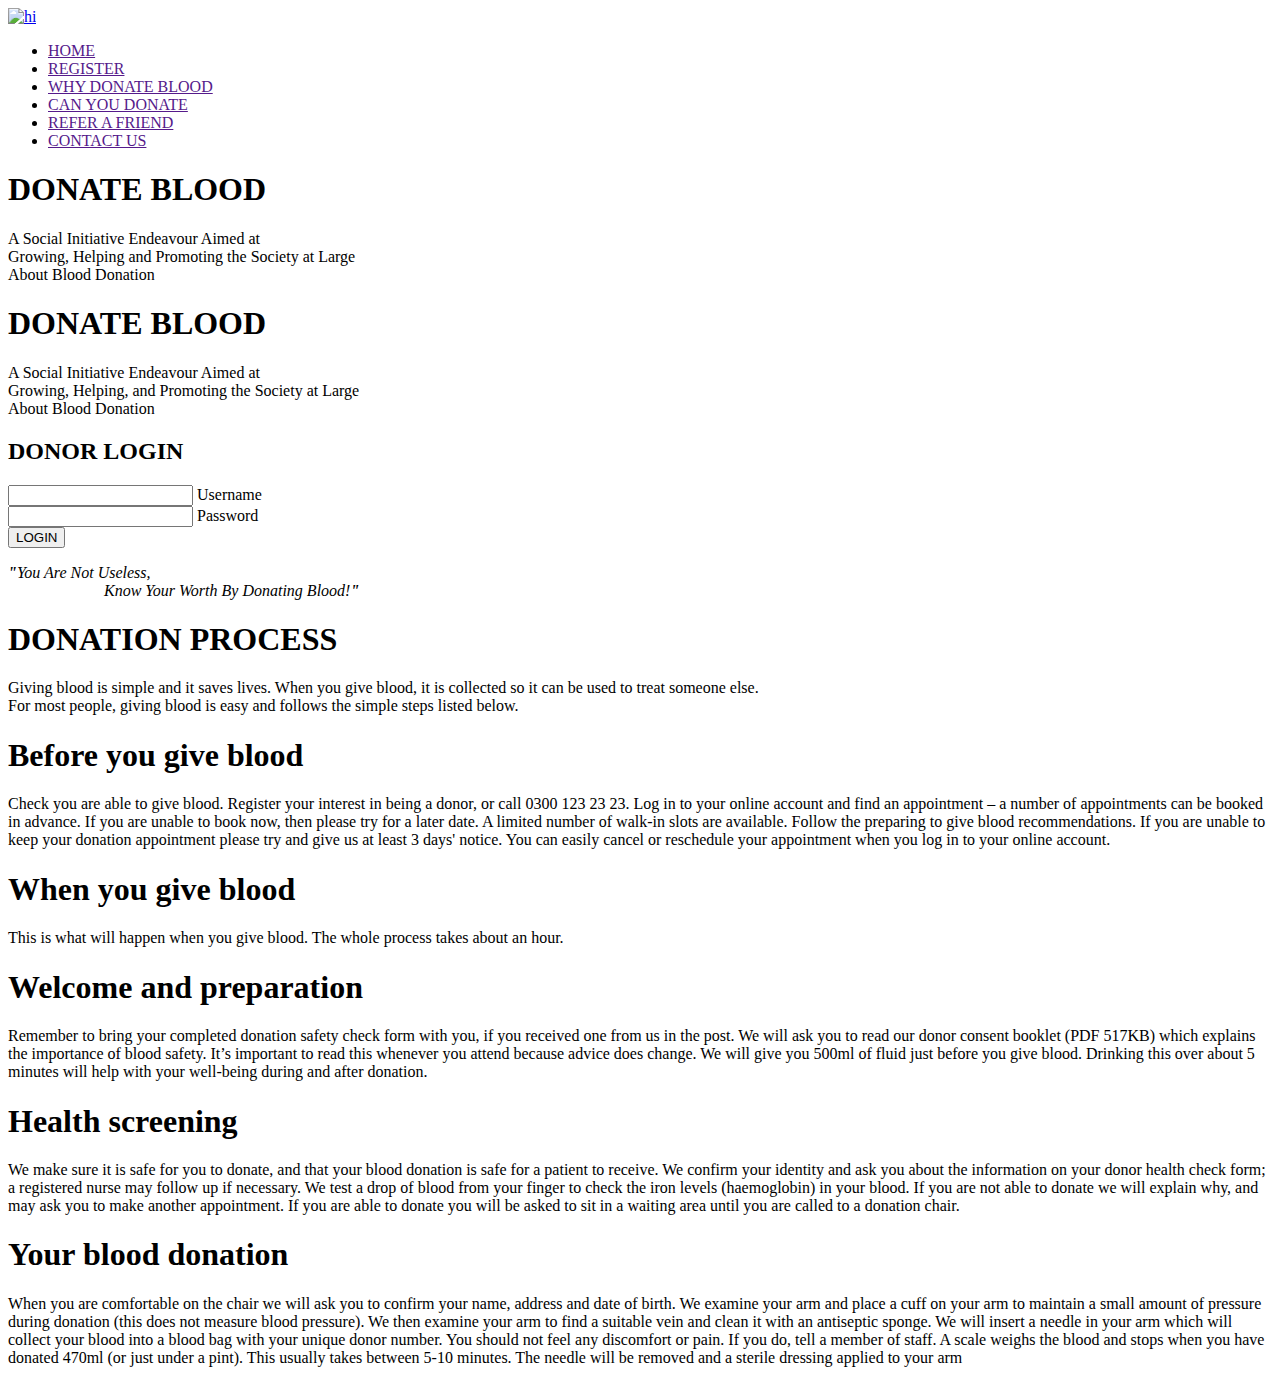
==== index.html @ 2e0bb376 "Changes Files Path" ====
<!DOCTYPE html>
<html>
    <head>
        <meta name="viewport" content="width=device-width, initial-scale=1.0">
        <title>Donor's Edge</title>
        <link rel="stylesheet" href="style.css">
        <link rel="preconnect" href="https://fonts.googleapis.com"> 
<link rel="preconnect" href="https://fonts.gstatic.com" crossorigin> 
<link href="https://fonts.googleapis.com/css2?family=Poppins:wght@200;300;400;600;700&display=swap" rel="stylesheet">
    </head>
    <body>
        <section class="header">
            <nav>
                <a href="index.html"><img src="resources/logo.png" alt="hi"></a>
                <div class="nav-links">
                    <ul>
                        <li><a href="">HOME</a></li>
                        <li><a href="">REGISTER</a></li>
                        <li><a href="">WHY DONATE BLOOD</a></li>
                        <li><a href="">CAN YOU DONATE</a></li>
                        <li><a href="">REFER A FRIEND</a></li>
                        <li><a href="">CONTACT US</a></li>
                    </ul>
                </div>
            </nav>
        <div class="text-box">
            <h1>DONATE <span>BLOOD</span></h1>
            <p>A Social Initiative Endeavour Aimed at <br />Growing, Helping and Promoting the Society at Large <br/>About Blood Donation</p>
        </div>
        <div class="blood">
            <h1>DONATE <span>BLOOD</span></h1>
            <p>A Social Initiative Endeavour Aimed at <br />Growing, Helping, and Promoting the Society at Large <br/>About Blood Donation</p>
        </div>
        <div class="login">
            <h2>DONOR LOGIN</h2>
        </div>
        <div class="inputBox">
            <input type="text" required="required">
            <span>Username</span>
        </div>
        <div class="inputBox2">
            <input type="text" required="required">
            <span>Password</span>
        </div>
        <div class="button">
            <button class="button">LOGIN</button>
        </div>
        <div class="quote">
            <p>
                <i><b>"</b>You Are Not Useless,<br />&nbsp;&nbsp;&nbsp;&nbsp;&nbsp;&nbsp;&nbsp;&nbsp;&nbsp;&nbsp;&nbsp;&nbsp;&nbsp;&nbsp;&nbsp;&nbsp;&nbsp;&nbsp;&nbsp;&nbsp;&nbsp;&nbsp;&nbsp;&nbsp;Know Your Worth By Donating <span>Blood!</span><b>"</b></i>
            </p>
        </div>
        </section>
        <section class="process">
            <h1>DONATION PROCESS</h1>
            <p>Giving blood is simple and it saves lives. When you give blood, it is collected so it can be used to treat someone else.<BR />
                For most people, giving blood is easy and follows the simple steps listed below.</p>
            <h1>Before you give blood</h1>
                Check you are able to give blood.
                Register your interest in being a donor, or call 0300 123 23 23.
                Log in to your online account and find an appointment – a number of appointments can be booked in advance. If you are unable to book now, then please try for a later date. A limited number of walk-in slots are available.
                Follow the preparing to give blood recommendations.
                If you are unable to keep your donation appointment please try and give us at least 3 days' notice. You can easily cancel or reschedule your appointment when you log in to your online account.
            <h1>When you give blood</h1>
                This is what will happen when you give blood. The whole process takes about an hour. 
                
            <h1>Welcome and preparation</h1>
                Remember to bring your completed donation safety check form with you, if you received one from us in the post. We will ask you to read our donor consent booklet (PDF 517KB) which explains the importance of blood safety. It’s important to read this whenever you attend because advice does change. We will give you 500ml of fluid just before you give blood. Drinking this over about 5 minutes will help with your well-being during and after donation.
                
            <h1>Health screening</h1>
                We make sure it is safe for you to donate, and that your blood donation is safe for a patient to receive.
                
                We confirm your identity and ask you about the information on your donor health check form; a registered nurse may follow up if necessary.
                We test a drop of blood from your finger to check the iron levels (haemoglobin) in your blood.
                If you are not able to donate we will explain why, and may ask you to make another appointment.
                
                If you are able to donate you will be asked to sit in a waiting area until you are called to a donation chair. 
                
            <h1>Your blood donation</h1>
                When you are comfortable on the chair we will ask you to confirm your name, address and date of birth.
                
                We examine your arm and place a cuff on your arm to maintain a small amount of pressure during donation (this does not measure blood pressure).
                
                We then examine your arm to find a suitable vein and clean it with an antiseptic sponge.
                
                We will insert a needle in your arm which will collect your blood into a blood bag with your unique donor number.
                You should not feel any discomfort or pain. If you do, tell a member of staff.
                A scale weighs the blood and stops when you have donated 470ml (or just under a pint). This usually takes between 5-10 minutes.
                The needle will be removed and a sterile dressing applied to your arm
        </section>



    </body>
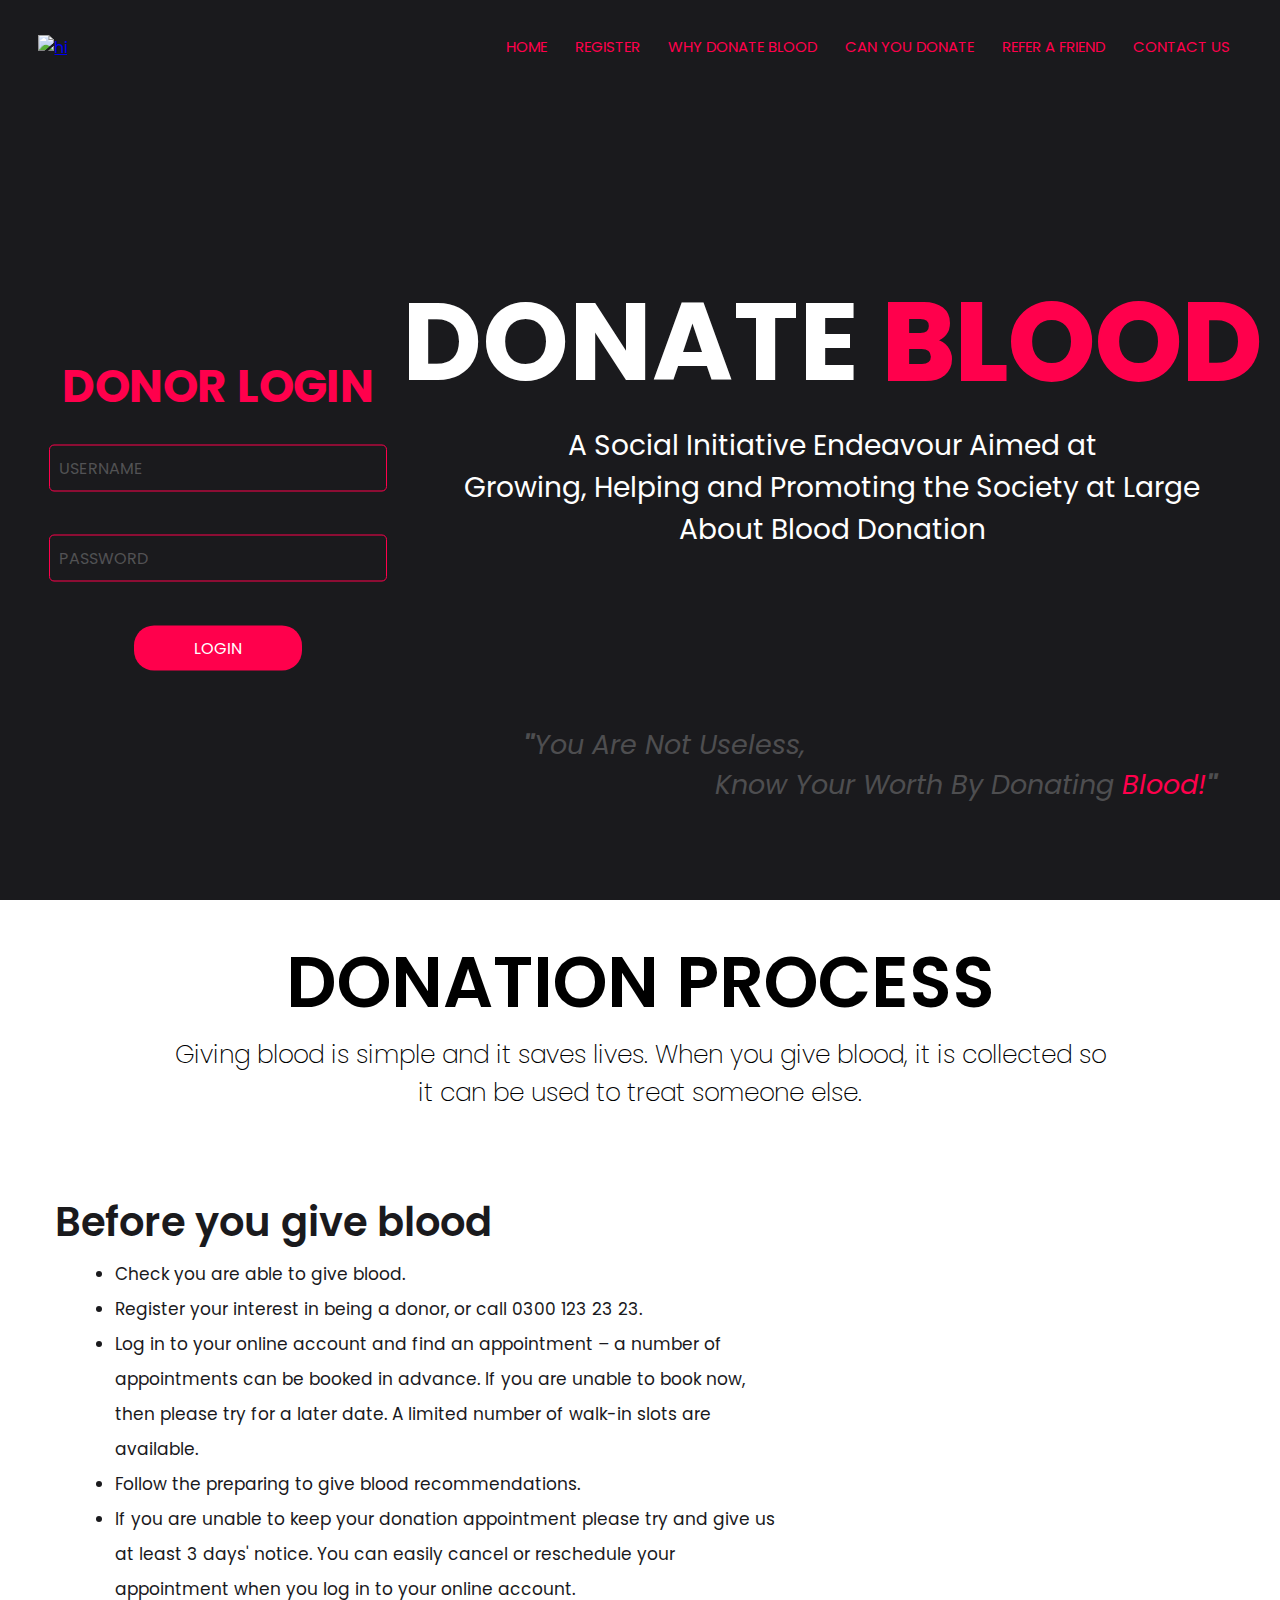
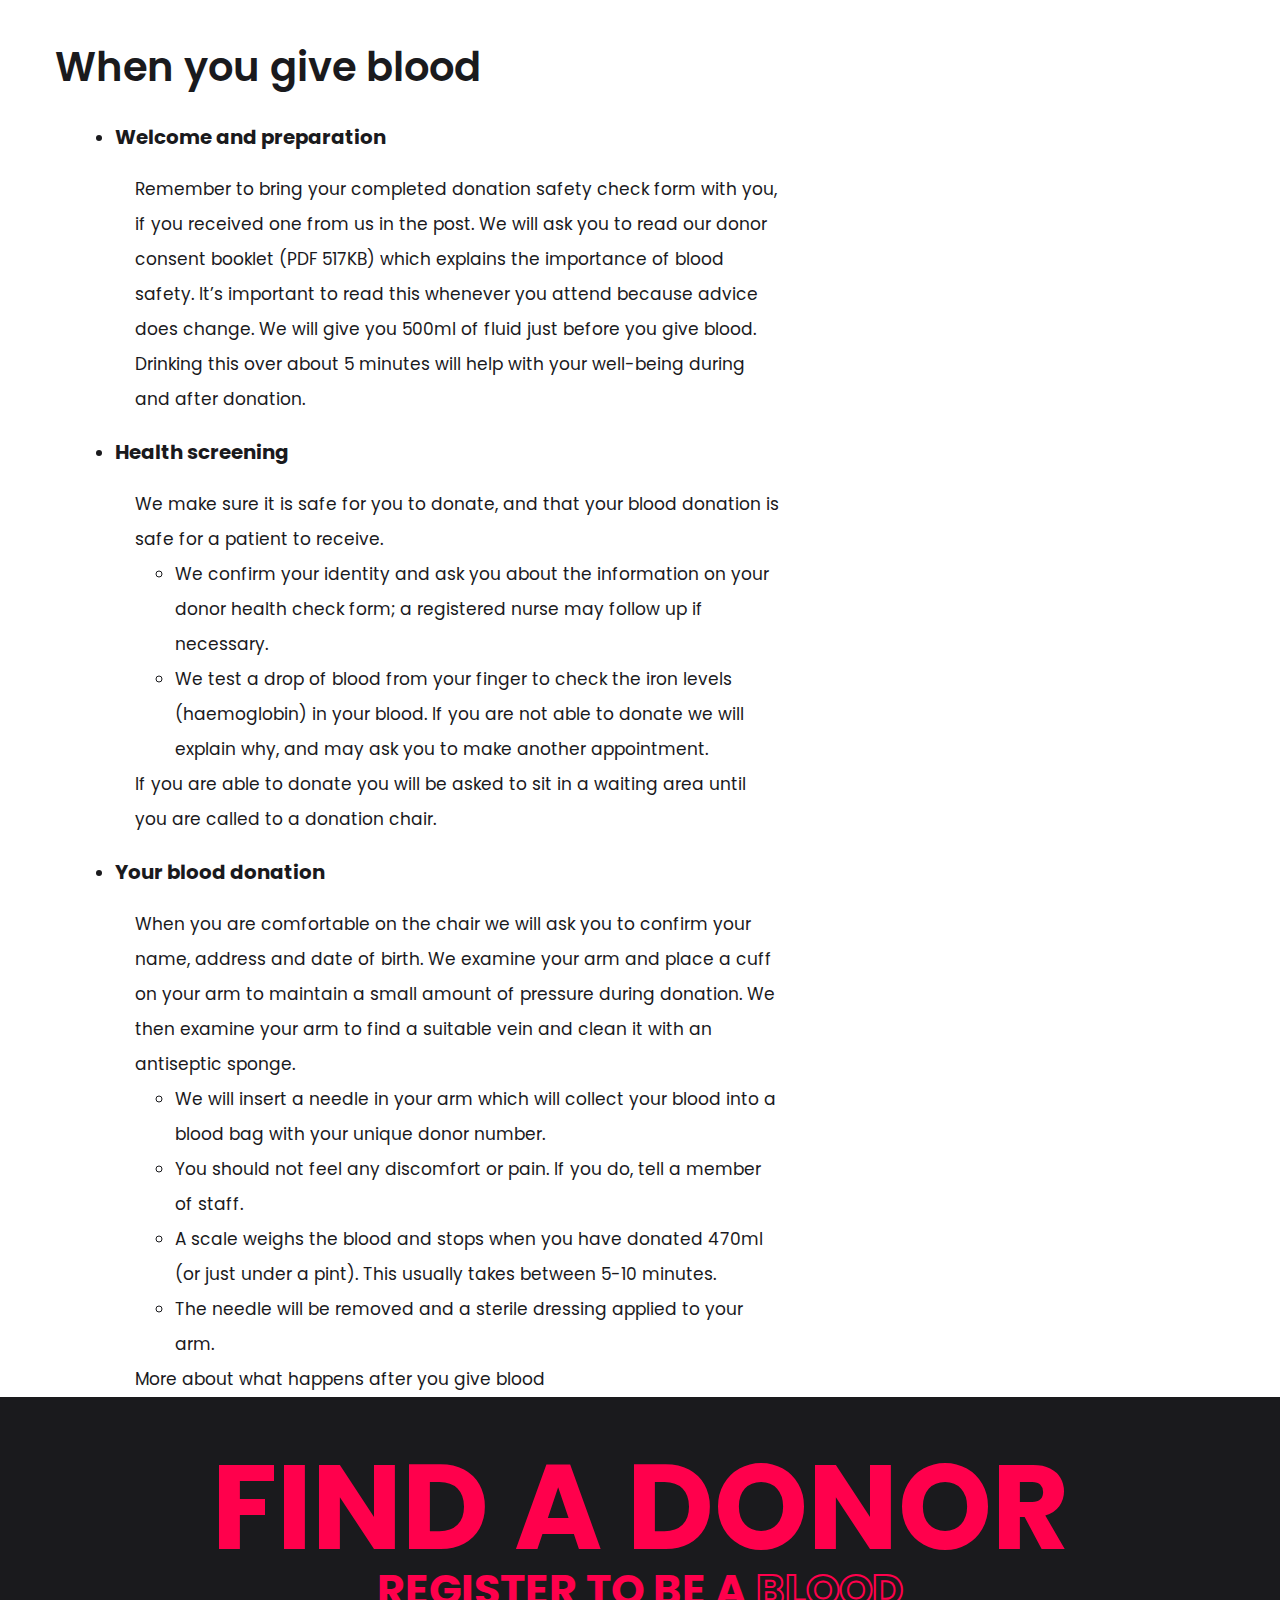
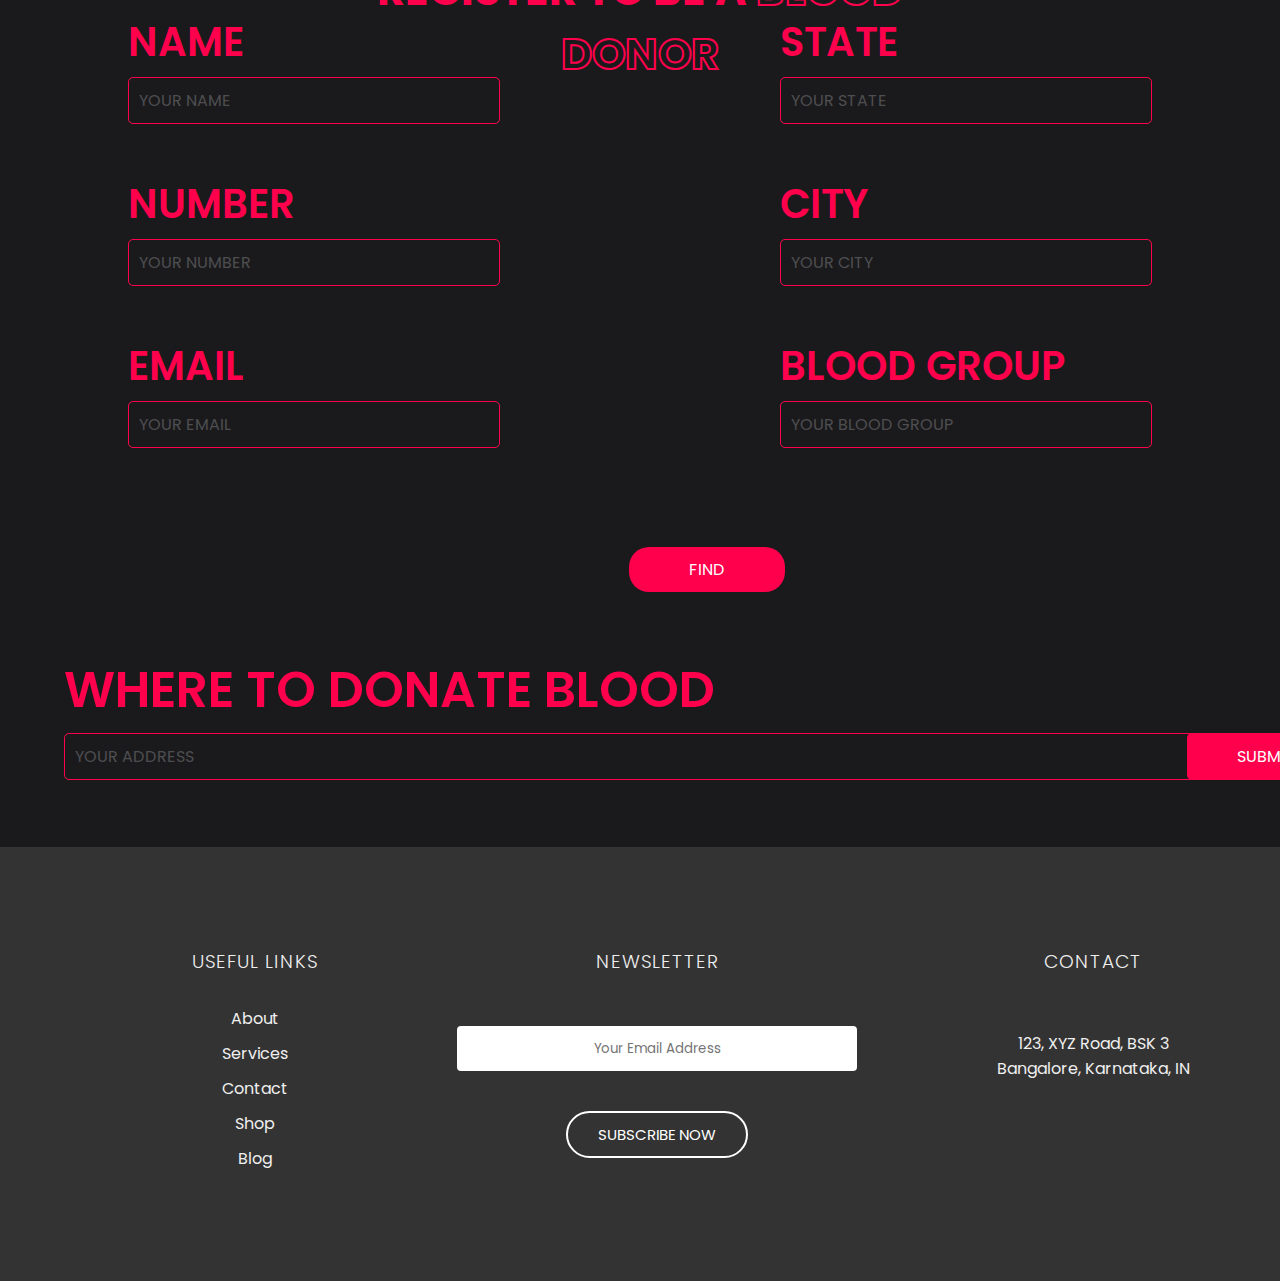
==== commit e8ffe5a8: "finished the registration page" ====
--- a/index.html
+++ b/index.html
@@ -1,35 +1,40 @@
 <!DOCTYPE html>
 <html>
-    <head>
-        <meta name="viewport" content="width=device-width, initial-scale=1.0">
-        <title>Donor's Edge</title>
-        <link rel="stylesheet" href="style.css">
-        <link rel="preconnect" href="https://fonts.googleapis.com"> 
-<link rel="preconnect" href="https://fonts.gstatic.com" crossorigin> 
-<link href="https://fonts.googleapis.com/css2?family=Poppins:wght@200;300;400;600;700&display=swap" rel="stylesheet">
-    </head>
-    <body>
-        <section class="header">
-            <nav>
-                <a href="index.html"><img src="resources/logo.png" alt="hi"></a>
-                <div class="nav-links">
-                    <ul>
-                        <li><a href="">HOME</a></li>
-                        <li><a href="">REGISTER</a></li>
-                        <li><a href="">WHY DONATE BLOOD</a></li>
-                        <li><a href="">CAN YOU DONATE</a></li>
-                        <li><a href="">REFER A FRIEND</a></li>
-                        <li><a href="">CONTACT US</a></li>
-                    </ul>
-                </div>
-            </nav>
+
+<head>
+    <meta name="viewport" content="width=device-width, initial-scale=1.0">
+    <title>Donor's Edge</title>
+    <link rel="stylesheet" href="style.css">
+    <link rel="preconnect" href="https://fonts.googleapis.com">
+    <link rel="preconnect" href="https://fonts.gstatic.com" crossorigin>
+    <link href="https://fonts.googleapis.com/css2?family=Poppins:wght@200;300;400;600;700&display=swap"
+        rel="stylesheet">
+</head>
+
+<body>
+    <section class="header">
+        <nav>
+            <a href="index.html"><img src="resources/logo.png" alt="hi"></a>
+            <div class="nav-links">
+                <ul>
+                    <li><a href="index.html">HOME</a></li>
+                    <li><a href="registration.html">REGISTER</a></li>
+                    <li><a href="">WHY DONATE BLOOD</a></li>
+                    <li><a href="">CAN YOU DONATE</a></li>
+                    <li><a href="">REFER A FRIEND</a></li>
+                    <li><a href="">CONTACT US</a></li>
+                </ul>
+            </div>
+        </nav>
         <div class="text-box">
             <h1>DONATE <span>BLOOD</span></h1>
-            <p>A Social Initiative Endeavour Aimed at <br />Growing, Helping and Promoting the Society at Large <br/>About Blood Donation</p>
+            <p>A Social Initiative Endeavour Aimed at <br />Growing, Helping and Promoting the Society at Large <br />
+                About Blood Donation</p>
         </div>
         <div class="blood">
             <h1>DONATE <span>BLOOD</span></h1>
-            <p>A Social Initiative Endeavour Aimed at <br />Growing, Helping, and Promoting the Society at Large <br/>About Blood Donation</p>
+            <p>A Social Initiative Endeavour Aimed at <br />Growing, Helping, and Promoting the Society at Large <br />
+                About Blood Donation</p>
         </div>
         <div class="login">
             <h2>DONOR LOGIN</h2>
@@ -47,49 +52,143 @@
         </div>
         <div class="quote">
             <p>
-                <i><b>"</b>You Are Not Useless,<br />&nbsp;&nbsp;&nbsp;&nbsp;&nbsp;&nbsp;&nbsp;&nbsp;&nbsp;&nbsp;&nbsp;&nbsp;&nbsp;&nbsp;&nbsp;&nbsp;&nbsp;&nbsp;&nbsp;&nbsp;&nbsp;&nbsp;&nbsp;&nbsp;Know Your Worth By Donating <span>Blood!</span><b>"</b></i>
+                <i><b>"</b>You Are Not
+                    Useless,<br />&nbsp;&nbsp;&nbsp;&nbsp;&nbsp;&nbsp;&nbsp;&nbsp;&nbsp;&nbsp;&nbsp;&nbsp;&nbsp;&nbsp;&nbsp;&nbsp;&nbsp;&nbsp;&nbsp;&nbsp;&nbsp;&nbsp;&nbsp;&nbsp;Know
+                    Your Worth By Donating <span>Blood!</span><b>"</b></i>
             </p>
         </div>
-        </section>
-        <section class="process">
+    </section>
+    <section class="process">
+        <div class="donprocess">
             <h1>DONATION PROCESS</h1>
-            <p>Giving blood is simple and it saves lives. When you give blood, it is collected so it can be used to treat someone else.<BR />
-                For most people, giving blood is easy and follows the simple steps listed below.</p>
-            <h1>Before you give blood</h1>
-                Check you are able to give blood.
-                Register your interest in being a donor, or call 0300 123 23 23.
-                Log in to your online account and find an appointment – a number of appointments can be booked in advance. If you are unable to book now, then please try for a later date. A limited number of walk-in slots are available.
-                Follow the preparing to give blood recommendations.
-                If you are unable to keep your donation appointment please try and give us at least 3 days' notice. You can easily cancel or reschedule your appointment when you log in to your online account.
-            <h1>When you give blood</h1>
-                This is what will happen when you give blood. The whole process takes about an hour. 
-                
-            <h1>Welcome and preparation</h1>
-                Remember to bring your completed donation safety check form with you, if you received one from us in the post. We will ask you to read our donor consent booklet (PDF 517KB) which explains the importance of blood safety. It’s important to read this whenever you attend because advice does change. We will give you 500ml of fluid just before you give blood. Drinking this over about 5 minutes will help with your well-being during and after donation.
-                
-            <h1>Health screening</h1>
-                We make sure it is safe for you to donate, and that your blood donation is safe for a patient to receive.
-                
-                We confirm your identity and ask you about the information on your donor health check form; a registered nurse may follow up if necessary.
-                We test a drop of blood from your finger to check the iron levels (haemoglobin) in your blood.
-                If you are not able to donate we will explain why, and may ask you to make another appointment.
-                
-                If you are able to donate you will be asked to sit in a waiting area until you are called to a donation chair. 
-                
-            <h1>Your blood donation</h1>
-                When you are comfortable on the chair we will ask you to confirm your name, address and date of birth.
-                
-                We examine your arm and place a cuff on your arm to maintain a small amount of pressure during donation (this does not measure blood pressure).
-                
-                We then examine your arm to find a suitable vein and clean it with an antiseptic sponge.
-                
-                We will insert a needle in your arm which will collect your blood into a blood bag with your unique donor number.
-                You should not feel any discomfort or pain. If you do, tell a member of staff.
-                A scale weighs the blood and stops when you have donated 470ml (or just under a pint). This usually takes between 5-10 minutes.
-                The needle will be removed and a sterile dressing applied to your arm
-        </section>
-
-
-
-    </body>
-    +            <p>Giving blood is simple and it saves lives. When you give blood, it is collected so</br>
+                it can be used to treat someone else.</p>
+            <h4>REGISTER TO BE A <span>BLOOD DONOR</span></h4>
+        </div>
+        </br>
+        <div class="actprocess">
+            <h2>Before you give blood</h2>
+            <ul>
+                <li>Check you are able to give blood.</li>
+                <li>Register your interest in being a donor, or call 0300 123 23 23.</li>
+                <li>Log in to your online account and find an appointment – a number of appointments can be booked in
+                    advance.
+                    If you are unable to book now, then please try for a later date. A limited number of walk-in slots
+                    are available.</li>
+                <li>Follow the preparing to give blood recommendations.</li>
+                <li>If you are unable to keep your donation appointment please try and give us at least 3 days' notice.
+                    You can easily cancel or reschedule your appointment when you log in to your online account.</li>
+            </ul>
+            </br>
+            <h2>When you give blood</h2>
+            <ul>
+                <li>
+                    <h3>Welcome and preparation</h3>
+                </li>
+                <p>Remember to bring your completed donation safety check form with you, if you received one from us in
+                    the post.
+                    We will ask you to read our donor consent booklet (PDF 517KB) which explains the importance of blood
+                    safety.
+                    It’s important to read this whenever you attend because advice does change.
+                    We will give you 500ml of fluid just before you give blood. Drinking this over about 5 minutes will
+                    help with your
+                    well-being during and after donation.</p>
+                <li>
+                    <h3>Health screening</h3>
+                </li>
+                <p>We make sure it is safe for you to donate, and that your blood donation is safe for a patient to
+                    receive.</p>
+                <ul>
+                    <li>We confirm your identity and ask you about the information on your donor health check form;
+                        a registered nurse may follow up if necessary.</li>
+                    <li>We test a drop of blood from your finger to check the iron levels (haemoglobin) in your blood.
+                        If you are not able to donate we will explain why, and may ask you to make another appointment.
+                    </li>
+                </ul>
+                <p>If you are able to donate you will be asked to sit in a waiting area until you are called to a
+                    donation chair.</p>
+                <li>
+                    <h3>Your blood donation</h3>
+                </li>
+                <p>When you are comfortable on the chair we will ask you to confirm your name, address and date of
+                    birth.
+                    We examine your arm and place a cuff on your arm to maintain a small amount of pressure during
+                    donation.
+                    We then examine your arm to find a suitable vein and clean it with an antiseptic sponge.</p>
+                <ul>
+                    <li>We will insert a needle in your arm which will collect your blood into a blood bag with your
+                        unique donor number.</li>
+                    <li>You should not feel any discomfort or pain. If you do, tell a member of staff.</li>
+                    <li>A scale weighs the blood and stops when you have donated 470ml (or just under a pint). This
+                        usually takes between 5-10 minutes.</li>
+                    <li>The needle will be removed and a sterile dressing applied to your arm.</li>
+                </ul>
+                <p>More about what happens after you give blood</p>
+            </ul>
+        </div>
+    </section>
+    <section class="findonor">
+        <div class="head">
+            <h1>FIND A DONOR</h1>
+        </div>
+        <div class="form">
+            <form>
+                <label for="name">NAME</label>
+                <input type="text" id="name" name="NAME" placeholder="YOUR NAME">
+                <label for="number">NUMBER</label>
+                <input type="tel" id="number" name="NUMBER" placeholder="YOUR NUMBER">
+                <label for="email">EMAIL</label>
+                <input type="email" id="email" name="EMAIL" placeholder="YOUR EMAIL">
+            </form>
+        </div>
+        <div class="form2">
+            <form>
+                <label for="state">STATE</label>
+                <input type="text" id="state" name="STATE" placeholder="YOUR STATE">
+                <label for="city">CITY</label>
+                <input type="tel" id="city" name="CITY" placeholder="YOUR CITY">
+                <label for="group">BLOOD GROUP</label>
+                <input type="email" id="group" name="BLOOD GROUP" placeholder="YOUR BLOOD GROUP">
+            </form>
+        </div>
+        <div class="button2">
+            <button class="button">FIND</button>
+        </div>
+    </section>
+    <section class="wheredon">
+        <div class="form3">
+            <form>
+                <label for="where">WHERE TO DONATE BLOOD</label>
+                <input type="text" id="where" name="WHERE TO DONATE BLOOD" placeholder="YOUR ADDRESS">
+            </form>
+        </div>
+        <div class="button3">
+            <button class="button">SUBMIT</button>
+        </div>
+    </section>
+    <section class="bottom">
+        <div class="footer">
+            <div class="col-1">
+                <h3>USEFUL LINKS</h3>
+                <a href="#">About</a>
+                <a href="#">Services</a>
+                <a href="#">Contact</a>
+                <a href="#">Shop</a>
+                <a href="#">Blog</a>
+            </div>
+            <div class="col-2">
+                <h3> NEWSLETTER</h3>
+                <form>
+                    <input type="email" placeholder="Your Email Address" required>
+                    <br>
+                    <button type="submit">SUBSCRIBE NOW</button>
+                </form>
+            </div>
+            <div class="col-3">
+                <h3> CONTACT</h3>
+                <br>
+                <p>123, XYZ Road, BSK 3<br>Bangalore, Karnataka, IN</p>
+            </div>
+        </div>
+    </section>
+</body>--- a/style.css
+++ b/style.css
@@ -0,0 +1,815 @@
+ *{
+    margin: 0;
+    padding: 0;
+    font-family: 'Poppins', sans-serif;
+ }
+ .header{
+    min-height: 100vh;
+    width: 100%;
+    background-color: #1A1A1D;
+    background-size: cover;
+    background-position: center;
+ }
+ nav{
+    display: flex;
+    padding: 2% 3%;
+    justify-content: space-between;
+    align-items: center;
+ }
+ nav img{
+    width: 180px;
+
+ }
+ .nav-links{
+    flex: 1;
+    text-align: right;
+
+ }
+ .nav-links ul li{
+    list-style: none;
+    display: inline-block;
+    padding: 8px 12px;
+    position: relative;
+ }
+ .nav-links ul li a{
+    color: #ff004c;
+    text-decoration: none;
+    font-size: 15px;
+
+ }
+ .nav-links ul li::after{
+    content: '';
+    width: 0%;
+    height: 2px;
+    background: #4E4E50;
+    display: block;
+    margin: auto;
+    transition: 0.5s;
+ }
+ .nav-links ul li:hover::after{
+    width: 80%;
+ }
+ .text-box{
+    width: max-content;
+    color: white;
+    position: absolute;
+    top: 45%;
+    left: 65%;
+    transform: translate(-50%,-50%);
+    text-align: center;
+ }
+ .text-box h1{
+    font-size: 110px;
+ }
+ .text-box h1 span{
+   color: #ff004c;
+   animation: animate 4s ease-in-out infinite;
+ }
+ @keyframes animate
+ {
+   0%,100%
+   {
+      clip-path: polygon(0% 45%, 15% 44%, 32% 50%,
+            54% 60%, 70% 61%, 84% 59%, 100% 52%,
+            100% 100%, 0% 100%);
+   }
+   50%
+   {
+      clip-path: polygon(0 60%, 16% 65%, 34% 66%,
+            51% 62%, 67% 50%, 84% 45%, 100% 46%, 100%
+          100%, 0% 100%)
+   }
+ }
+ .blood{
+   width: max-content;
+   color: transparent;
+   position: absolute;
+   top: 45%;
+   left: 65%;
+   transform: translate(-50%,-50%);
+   text-align: center;
+ }
+ .blood h1{
+   font-size: 110px;
+ }
+ .blood h1 span{
+   -webkit-text-stroke: 2px #ff004c;
+ }
+ .blood p{
+   
+   font-size: 28px;
+   color: transparent;
+ }
+ .text-box p{
+    
+    font-size: 28px;
+    color: white;
+ }
+.nav2{
+    display: flex;
+    justify-content: center;
+    align-items: center;
+    min-height: 100vh;
+    flex-direction: column;
+    gap : 30px;
+}
+.inputBox{
+    display: flex;
+    place-items: center;
+    width: max-content;
+    color: white;
+    position: absolute;
+    top: 52%;
+    left: 17%;
+    transform: translate(-50%,-50%);
+    text-align: center;
+}
+.inputBox input{
+    width: 100%;
+    padding: 10px;
+    border: 1px solid #ff004c;
+    background: #1A1A1D;
+    border-radius: 5px;
+    outline: none;
+    color: #fff;
+    font-size: 1em;
+}
+.inputBox span{
+    position: absolute;
+    left: 0;
+    padding: 10px;
+    pointer-events: none;
+    font-size: 1em;
+    color: rgba(255,255,255,0.25);
+    text-transform: uppercase;
+    transition: 0.5s;
+}
+.inputBox2{
+    display: flex;
+    place-items: center;
+    width: max-content;
+    color: white;
+    position: absolute;
+    top: 62%;
+    left: 17%;
+    transform: translate(-50%,-50%);
+    text-align: center;
+}
+.inputBox2 input{
+    width: 100%;
+    padding: 10px;
+    border: 1px solid #ff004c;
+    background: #1A1A1D;
+    border-radius: 5px;
+    outline: none;
+    color: #fff;
+    font-size: 1em;
+}
+.inputBox2 span{
+    position: absolute;
+    left: 0;
+    padding: 10px;
+    pointer-events: none;
+    font-size: 1em;
+    color: rgba(255,255,255,0.25);
+    text-transform: uppercase;
+    transition: 0.5s;
+}
+.inputBox input:valid ~ span,
+.inputBox input:focus ~ span
+{
+    color: #ff004c;
+    transform: translateX(10px) translateY(-23px);
+    font-size: 0.65em;
+    padding: 0 10px;
+    background: #1A1A1D;
+    border-left: 1px solid #ff004c;
+    border-right: 1px solid #ff004c;
+    letter-spacing: 0.2em;
+}
+.inputBox2 input:valid ~ span,
+.inputBox2 input:focus ~ span
+{
+    color: #ff004c;
+    transform: translateX(10px) translateY(-23px);
+    font-size: 0.65em;
+    padding: 0 10px;
+    background: #1A1A1D;
+    border-left: 1px solid #ff004c;
+    border-right: 1px solid #ff004c;
+    letter-spacing: 0.2em;
+}
+.login{
+    width: max-content;
+    color: #ff004c;
+    position: absolute;
+    top: 43%;
+    left: 17%;
+    transform: translate(-50%,-50%);
+    text-align: center;
+    font-size: 30px;
+ }
+ .button button{
+    background-color: #ff004c;
+    border: none;
+    color: white;
+    padding: 10px 60px;
+    border-radius: 20px;
+    text-decoration: none;
+    display: inline-block;
+    font-size: 16px;
+    position: absolute;
+    top: 72%;
+    left: 17%;
+    transform: translate(-50%,-50%);
+    text-align: center;
+ }
+ .button button:active{
+   background-color: white;
+   color: #1A1A1D;
+ }
+ .quote{
+    width: max-content;
+    color: #4E4E50;
+    position: absolute;
+    top: 85%;
+    left: 68%;
+    transform: translate(-50%,-50%);
+    text-align: left;
+    font-size: 27px;
+ }
+ .quote span{
+   color: #ff004c;
+ }
+ /*-----process-----*/
+ .process{
+   min-height: 2000px;
+   width: 100%;
+   color: black;
+   margin: auto;
+ }
+.donprocess{
+   text-align: center;
+   padding-top: 30px;
+}
+.donprocess h1{
+   font-size: 70px;
+   font-weight: 600;
+}
+.donprocess p{
+   font-size: 25px;
+   font-weight: 200; 
+}
+.actprocess{
+   padding-left: 55px;
+   padding-right: 500px;
+   padding-top: 50px;
+   color: #1A1A1D;
+}
+.actprocess h2{
+   font-size: 40px;
+   line-height: 70px;
+   font-weight: 600;
+}
+.actprocess ul{
+   padding-left: 60px;
+   font-size: 17px;
+   line-height: 35px;
+   font-weight: 400;
+}
+.actprocess p{
+   padding-left: 20px;
+   line-height: 35px;
+   font-weight: 400;
+}
+.actprocess h3{
+   line-height: 70px;
+}
+.donprocess h4{
+   font-size: 43px;
+   position: absolute;
+   top: 358%;
+   left: 50%;
+   transform: translate(-50%,-50%);
+   color: #ff004c;
+}
+.donprocess h4 span{
+   -webkit-text-stroke: 2px #ff004c;
+   color: transparent;
+}
+.findonor{
+   min-height: 800px;
+   width: 100%;
+   background-color: #1A1A1D;
+   margin: auto;
+}
+.head{
+   text-align: center;
+   color: #ff004c;
+   padding-top: 20px;
+   font-size: 60px;
+}
+.form form label{
+   flex-direction: column;
+   display: flex;
+   color: #ff004c;
+   text-align: left;
+   font-size: 40px;
+   font-weight: 600;
+}
+.form form input{
+   width: 350px;
+   padding: 10px;
+   border: 1px solid #ff004c;
+   background: #1A1A1D;
+   border-radius: 5px;
+   outline: none;
+   color: #fff;
+   font-size: 1em;
+   margin: 5px 0px 50px 0px;
+}
+.form form{
+   position: absolute;
+   left: 10%;
+   top: 15px;
+}
+.form form input::placeholder{
+   color: #4E4E50;
+}
+.form2 form label{
+   flex-direction: column;
+   display: flex;
+   color: #ff004c;
+   text-align: left;
+   font-size: 40px;
+   font-weight: 600;
+}
+.form2 form input{
+   width: 350px;
+   padding: 10px;
+   border: 1px solid #ff004c;
+   background: #1A1A1D;
+   border-radius: 5px;
+   outline: none;
+   color: #fff;
+   font-size: 1em;
+   margin: 5px 0px 50px 0px;
+}
+.form2 form{
+   float: right;
+   position: relative;
+   top: 15px;
+   right: 10%;
+}
+.form2 form input::placeholder{
+   color: #4E4E50;
+}
+.form{
+   position: relative;
+}
+.form2{
+   position: relative;
+}
+.button2 button{
+   background-color: #ff004c;
+   border: none;
+   color: white;
+   padding: 10px 60px;
+   border-radius: 20px;
+   text-decoration: none;
+   display: inline-block;
+   font-size: 16px;
+   position: absolute;
+   top: 550px;
+   left: 629px;
+}
+.button2{
+   position: relative;
+   align-items: center;
+}
+.button2 button:active{
+   background-color: white;
+   color: #1A1A1D;
+}
+.wheredon{
+   min-height: 250px;
+   width: 100%;
+   background-color: #1A1A1D;
+   margin: auto;
+}
+.form3 form label{
+   flex-direction: column;
+   display: flex;
+   color: #ff004c;
+   text-align: left;
+   font-size: 50px;
+   font-weight: 600;
+}
+.form3 form input{
+   width: 1250px;
+   padding: 10px;
+   border: 1px solid #ff004c;
+   background: #1A1A1D;
+   border-radius: 5px;
+   outline: none;
+   color: #fff;
+   font-size: 1em;
+   margin: 5px 0px 0px 0px;
+}
+.form3 form{
+   position: absolute;
+   left: 5%;
+   top: 55px;
+}
+.form3 form input::placeholder{
+   color: #4E4E50;
+}
+.form3{
+   position: relative;
+}
+.button3 button{
+   background-color: #ff004c;
+   border: none;
+   color: white;
+   padding: 11px 50px;
+   border-radius: 5px;
+   text-decoration: none;
+   display: inline-block;
+   font-size: 16px;
+   position: absolute;
+   top: 136.2px;
+   left: 1187px;
+}
+.button3{
+   position: relative;
+}
+.button3 button:active{
+   background-color: white;
+   color: #1A1A1D;
+}
+/*---Registration---*/
+.header1{
+   min-height: 150px;
+   width: 100%;
+   background-color: #1A1A1D;
+   background-size: cover;
+   background-position: center;
+}
+.nav-links1{
+   flex: 1;
+   text-align: right;
+
+}
+.nav-links1 ul li{
+   list-style: none;
+   display: inline-block;
+   padding: 8px 12px;
+   position: relative;
+}
+.nav-links1 ul li a{
+   color: #ff004c;
+   text-decoration: none;
+   font-size: 15px;
+
+}
+.nav-links1 ul li::after{
+   content: '';
+   width: 0%;
+   height: 2px;
+   background: #4E4E50;
+   display: block;
+   margin: auto;
+   transition: 0.5s;
+}
+.nav-links1 ul li:hover::after{
+   width: 80%;
+}
+.loinfo{
+   width: 100%;
+   height: 500px;
+   position: relative;
+   background-color: #1A1A1D;
+}
+.loinfo form1 label{
+   flex-direction: column;
+   display: flex;
+   color: #ff004c;
+   text-align: left;
+   font-size: 30px;
+   font-weight: 600;
+}
+.loinfo form1 input{
+   width: 350px;
+   padding: 10px;
+   border: 1px solid #ff004c;
+   background: #1A1A1D;
+   border-radius: 5px;
+   outline: none;
+   color: #fff;
+   font-size: 1em;
+   margin: 5px 0px 50px 0px;
+}
+.loinfo form1{
+   position: absolute;
+   left: 10%;
+   top: 135px;
+}
+.loinfo form1 input::placeholder{
+   color: #4E4E50;
+}
+.loinfo form2 label{
+   flex-direction: column;
+   display: flex;
+   color: #ff004c;
+   text-align: left;
+   font-size: 30px;
+   font-weight: 600;
+}
+.loinfo form2 input{
+   width: 350px;
+   padding: 10px;
+   border: 1px solid #ff004c;
+   background: #1A1A1D;
+   border-radius: 5px;
+   outline: none;
+   color: #fff;
+   font-size: 1em;
+   margin: 5px 0px 50px 0px;
+}
+.loinfo form2{
+   position: absolute;
+   right: 30%;
+   top: 135px;
+}
+.loinfo form2 input::placeholder{
+   color: #4E4E50;
+}
+.loinfo h3{
+   color: #ff004c;
+   font-size: 60px;
+   position: absolute;
+   left: 10%;
+}
+.doninfo{
+   width: 100%;
+   height: 500px;
+   background-color: #1A1A1D;
+   position: relative;
+}
+.doninfo form1 label{
+   flex-direction: column;
+   display: flex;
+   color: #ff004c;
+   text-align: left;
+   font-size: 30px;
+   font-weight: 600;
+}
+.doninfo form1 select{
+   width: 350px;
+   height: 50px;
+   padding: 10px;
+   border: 1px solid #ff004c;
+   background: #1A1A1D;
+   border-radius: 5px;
+   outline: none;
+   color: #fff;
+   font-size: 1em;
+   margin: 5px 0px 50px 0px;
+}
+.doninfo form1 input{
+   width: 340px;
+   height: 50px;
+   padding-left: 10px;
+   border: 1px solid #ff004c;
+   background: #1A1A1D;
+   border-radius: 5px;
+   outline: none;
+   color: #fff;
+   font-size: 1em;
+   margin: 5px 0px 50px 0px;
+}
+.doninfo form1{
+   position: absolute;
+   left: 10%;
+   top: 135px;
+}
+.doninfo form1 input::placeholder{
+   color: #4E4E50;
+}
+.doninfo form2 label{
+   flex-direction: column;
+   display: flex;
+   color: #ff004c;
+   text-align: left;
+   font-size: 30px;
+   font-weight: 600;
+}
+.doninfo form2 select{
+   width: 350px;
+   height: 50px;
+   padding: 10px;
+   border: 1px solid #ff004c;
+   background: #1A1A1D;
+   border-radius: 5px;
+   outline: none;
+   color: #fff;
+   font-size: 1em;
+   margin: 5px 0px 50px 0px;
+}
+.doninfo form2{
+   position: absolute;
+   right: 30%;
+   top: 135px;
+}
+.doninfo form2 input::placeholder{
+   color: #4E4E50;
+}
+.doninfo h3{
+   color: #ff004c;
+   font-size: 60px;
+   position: absolute;
+   left: 10%;
+}
+.coinfo{
+   width: 100%;
+   height: 700px;
+   background-color: #1A1A1D;
+   position: relative;
+}
+.coinfo form1 label{
+   flex-direction: column;
+   display: flex;
+   color: #ff004c;
+   text-align: left;
+   font-size: 30px;
+   font-weight: 600;
+}
+.coinfo form1 select{
+   width: 230px;
+   height: 50px;
+   padding: 10px;
+   border: 1px solid #ff004c;
+   background: #1A1A1D;
+   border-radius: 5px;
+   outline: none;
+   color: #fff;
+   font-size: 1em;
+   margin: 5px 0px 50px 0px;
+}
+.coinfo form1{
+   position: absolute;
+   left: 10%;
+   top: 135px;
+}
+.coinfo form1 input::placeholder{
+   color: #4E4E50;
+}
+.coinfo form2 label{
+   flex-direction: column;
+   display: flex;
+   color: #ff004c;
+   text-align: left;
+   font-size: 30px;
+   font-weight: 600;
+}
+.coinfo form2 select{
+   width: 230px;
+   height: 50px;
+   padding: 10px;
+   border: 1px solid #ff004c;
+   background: #1A1A1D;
+   border-radius: 5px;
+   outline: none;
+   color: #fff;
+   font-size: 1em;
+   margin: 5px 0px 50px 0px;
+}
+.coinfo form2{
+   position: absolute;
+   right: 52%;
+   top: 135px;
+}
+.coinfo form2 input::placeholder{
+   color: #4E4E50;
+}
+.coinfo form3 label{
+   flex-direction: column;
+   display: flex;
+   color: #ff004c;
+   text-align: left;
+   font-size: 30px;
+   font-weight: 600;
+}
+.coinfo form3 input{
+   width: 230px;
+   height: 50px;
+   padding-left: 10px;
+   border: 1px solid #ff004c;
+   background: #1A1A1D;
+   border-radius: 5px;
+   outline: none;
+   color: #fff;
+   font-size: 1em;
+   margin: 5px 0px 50px 0px;
+}
+.coinfo form3{
+   position: absolute;
+   right: 30%;
+   top: 131px;
+}
+.coinfo form3 input::placeholder{
+   color: #4E4E50;
+}
+.coinfo h3{
+   color: #ff004c;
+   font-size: 60px;
+   position: absolute;
+   left: 10%;
+}
+.coinfo form4 label{
+   flex-direction: column;
+   display: flex;
+   color: #ff004c;
+   text-align: left;
+   font-size: 30px;
+   font-weight: 600;
+}
+.coinfo form4 input{
+   width: 833px;
+   padding: 10px;
+   border: 1px solid #ff004c;
+   background: #1A1A1D;
+   border-radius: 5px;
+   outline: none;
+   color: #fff;
+   font-size: 1em;
+   margin: 5px 0px 50px 0px;
+}
+.coinfo form4{
+   position: absolute;
+   left: 10%;
+   top: 435px;
+}
+.coinfo form4 input::placeholder{
+   color: #4E4E50;
+}
+.coinfo button{
+   background-color: #ff004c;
+   border: none;
+   color: white;
+   padding: 11px 50px;
+   border-radius: 5px;
+   text-decoration: none;
+   display: inline-block;
+   font-size: 16px;
+   position: absolute;
+   top: 570px;
+   left: 34.5%;
+}
+.coinfo button:active{
+   background-color: white;
+   color: #1A1A1D;
+}
+.footer{
+   width: 997.5px;
+   padding: 100px 15%;
+   background: #333;
+   color: #efefef;
+   display: flex;
+}
+.footer div{
+   text-align: center;
+}
+.col-2{
+   flex-grow: 2;
+}
+.footer div h3{
+   font-weight: 300;
+   margin-bottom: 30px;
+   letter-spacing: 1px;
+}
+.col-1 a{
+   display: block;
+   text-decoration: none;
+   color: #efefef;
+   margin-bottom: 10px;
+}
+.col-2 form input {
+   width: 400px;
+   height: 45px;
+   border-radius: 4px;
+   text-align: center;
+   margin-top: 20px;
+   margin-bottom: 40px;
+   outline: none;
+   border: none;
+}
+.col-2 form button{
+   background: transparent;
+   border: 2px solid #fff;
+   color: #fff;
+   border-radius: 30px;
+   padding: 10px 30px;
+   font-size: 15px;
+   cursor: pointer;
+}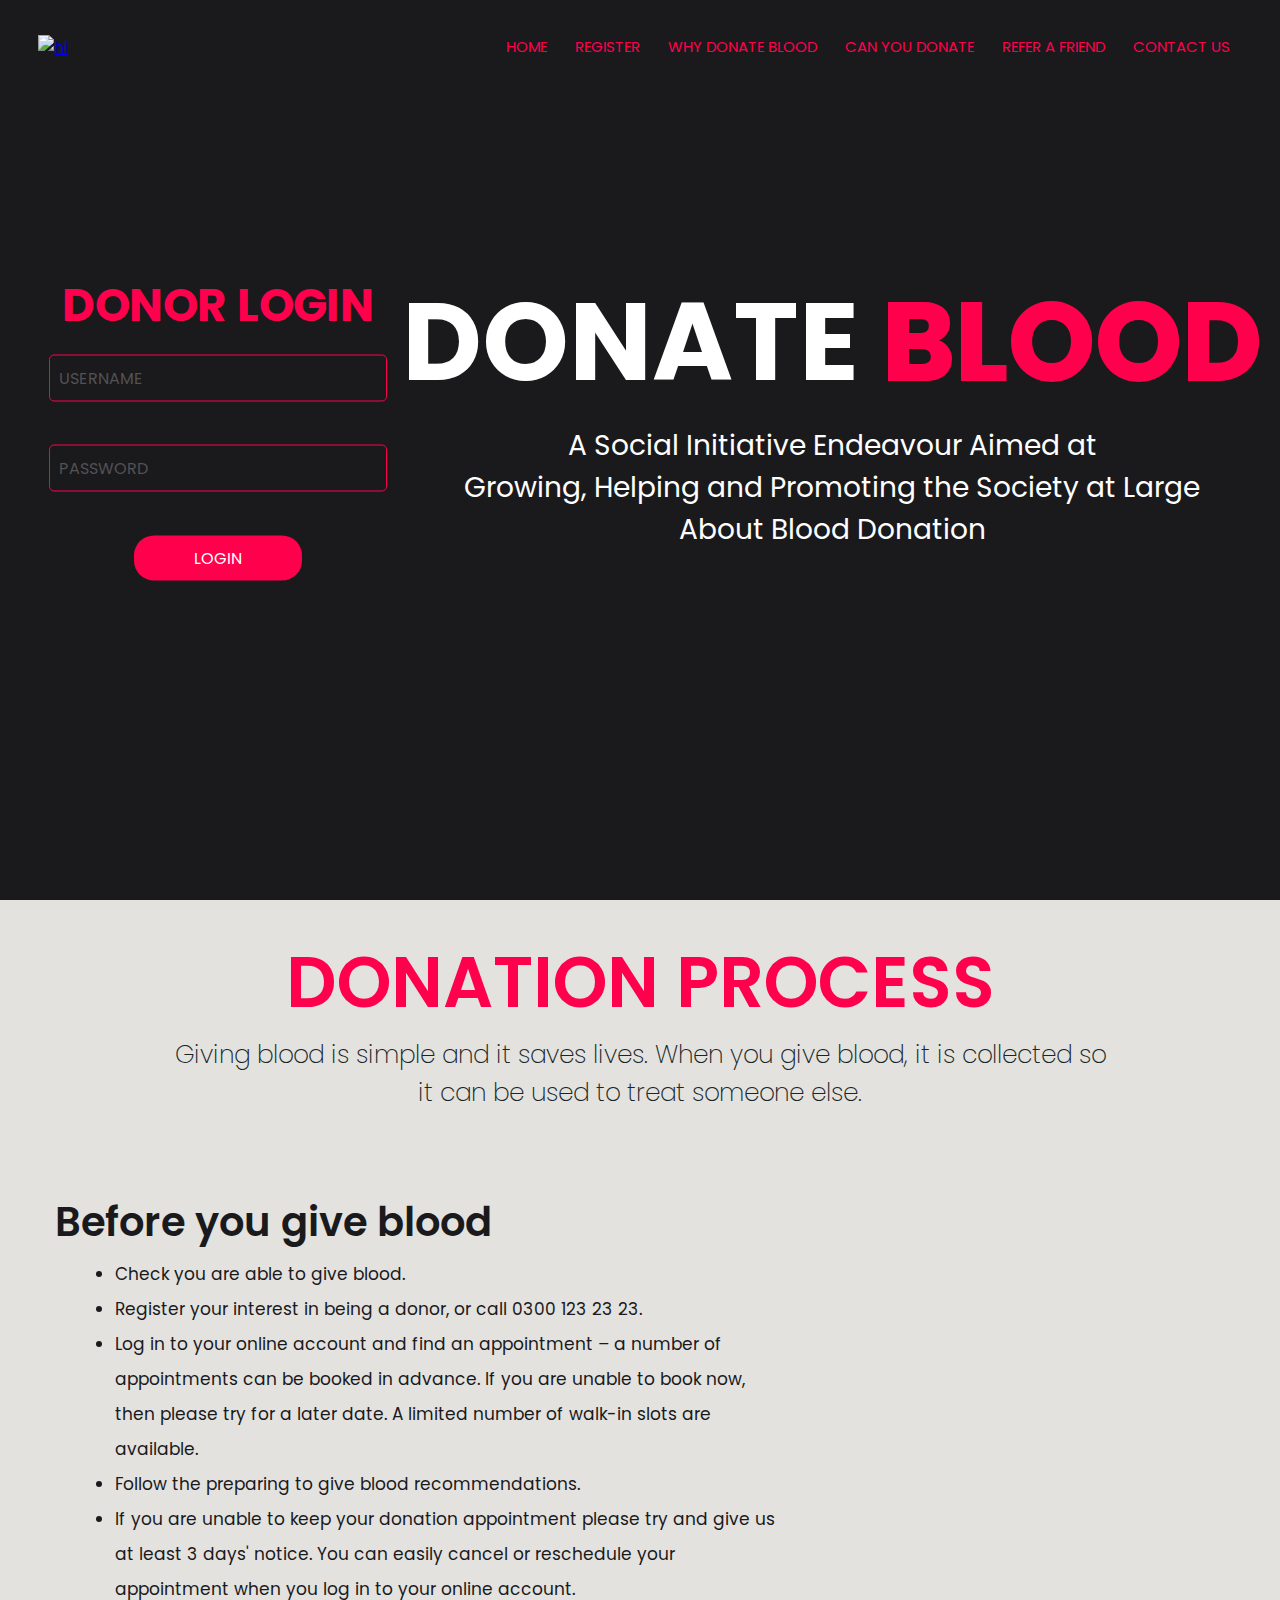
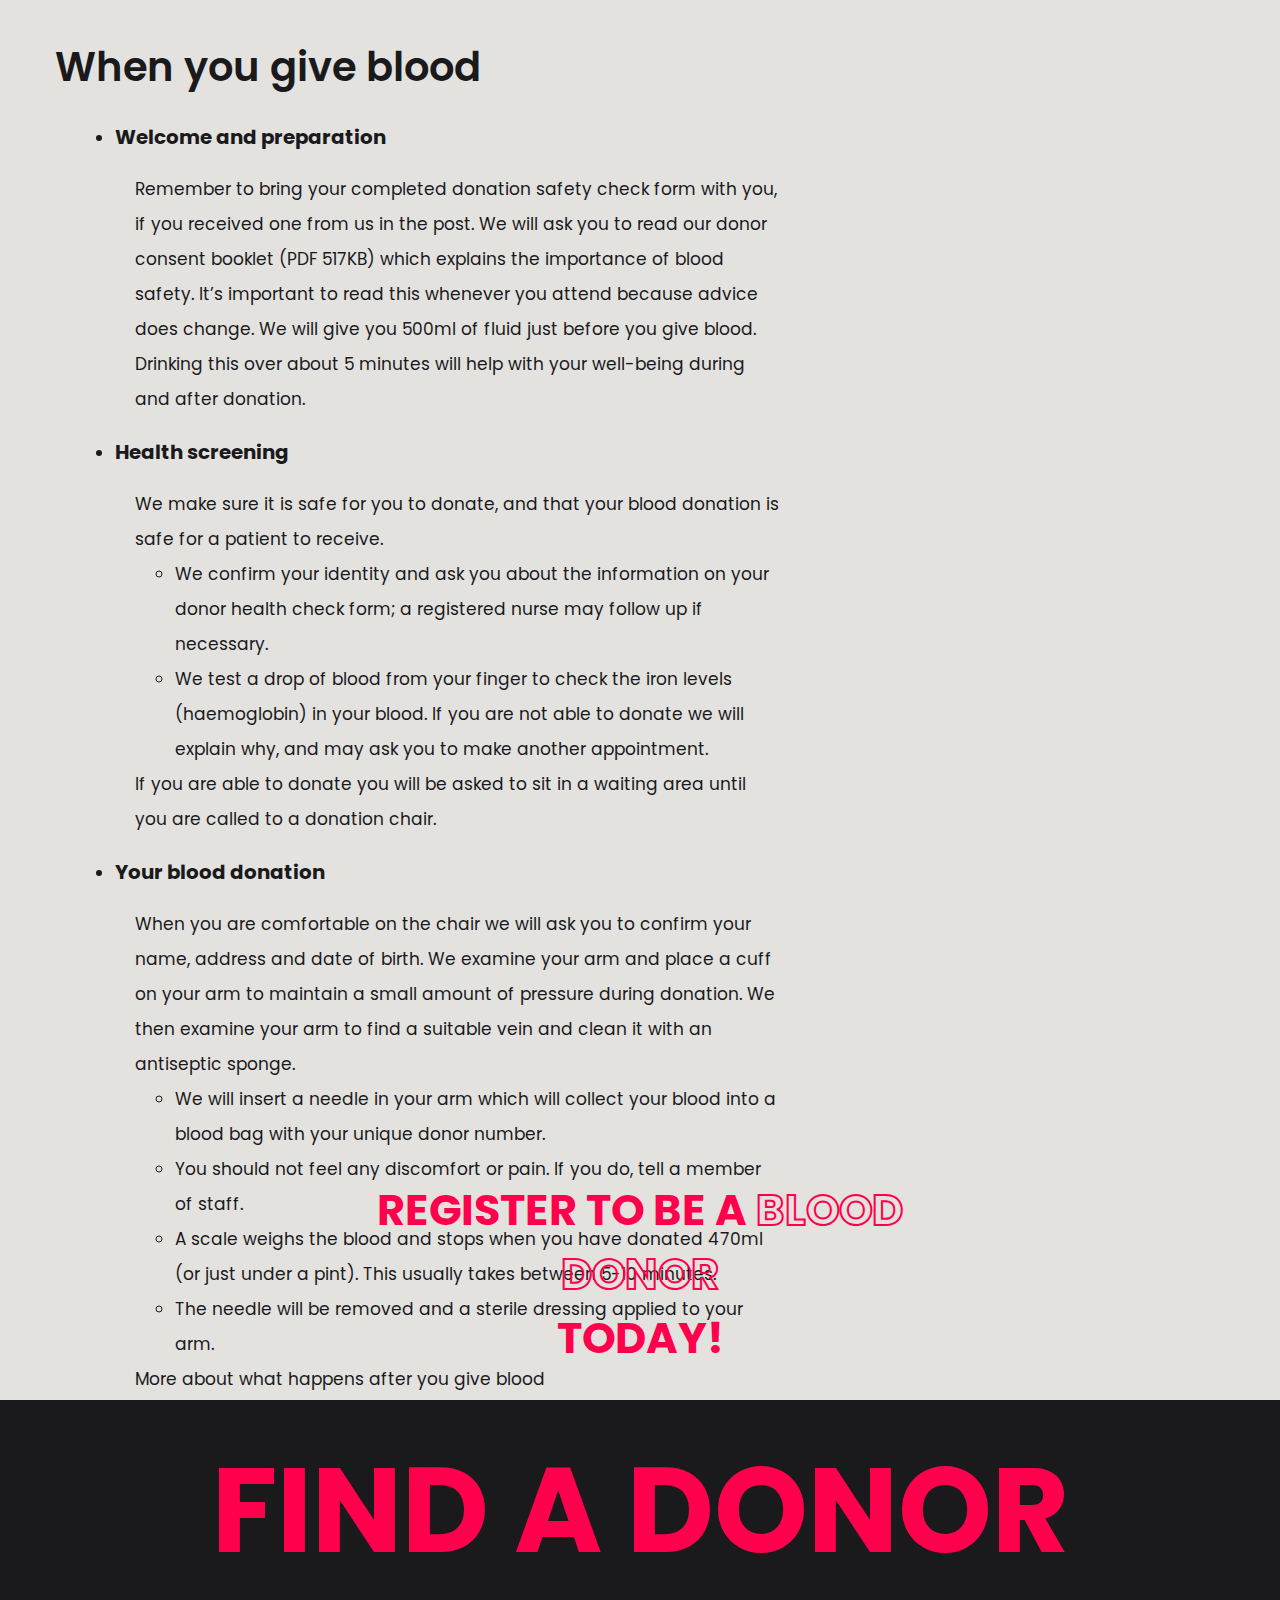
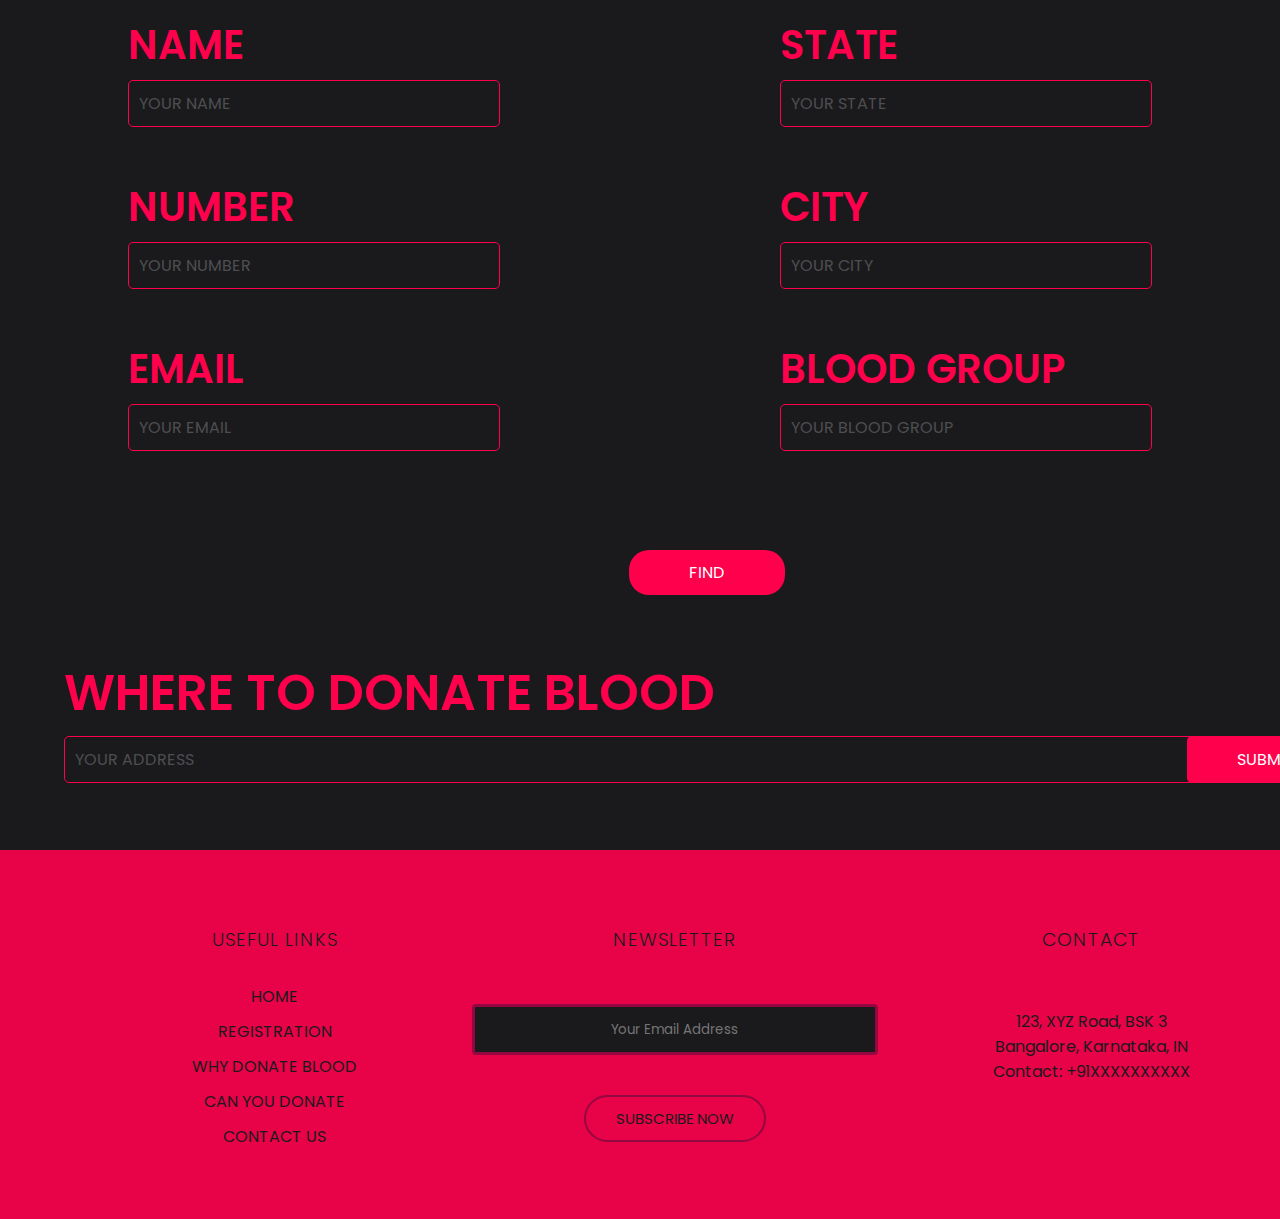
==== commit 6cdf38b2: "Removed some elements and changes the colour of the page" ====
--- a/index.html
+++ b/index.html
@@ -19,8 +19,8 @@
                 <ul>
                     <li><a href="index.html">HOME</a></li>
                     <li><a href="registration.html">REGISTER</a></li>
-                    <li><a href="">WHY DONATE BLOOD</a></li>
-                    <li><a href="">CAN YOU DONATE</a></li>
+                    <li><a href="whydonateblood.html">WHY DONATE BLOOD</a></li>
+                    <li><a href="canyoudonate.html">CAN YOU DONATE</a></li>
                     <li><a href="">REFER A FRIEND</a></li>
                     <li><a href="">CONTACT US</a></li>
                 </ul>
@@ -50,20 +50,13 @@
         <div class="button">
             <button class="button">LOGIN</button>
         </div>
-        <div class="quote">
-            <p>
-                <i><b>"</b>You Are Not
-                    Useless,<br />&nbsp;&nbsp;&nbsp;&nbsp;&nbsp;&nbsp;&nbsp;&nbsp;&nbsp;&nbsp;&nbsp;&nbsp;&nbsp;&nbsp;&nbsp;&nbsp;&nbsp;&nbsp;&nbsp;&nbsp;&nbsp;&nbsp;&nbsp;&nbsp;Know
-                    Your Worth By Donating <span>Blood!</span><b>"</b></i>
-            </p>
-        </div>
     </section>
     <section class="process">
         <div class="donprocess">
             <h1>DONATION PROCESS</h1>
             <p>Giving blood is simple and it saves lives. When you give blood, it is collected so</br>
                 it can be used to treat someone else.</p>
-            <h4>REGISTER TO BE A <span>BLOOD DONOR</span></h4>
+            <h4>REGISTER TO BE A <span>BLOOD DONOR</span><br>TODAY!</h4>
         </div>
         </br>
         <div class="actprocess">
@@ -170,11 +163,11 @@
         <div class="footer">
             <div class="col-1">
                 <h3>USEFUL LINKS</h3>
-                <a href="#">About</a>
-                <a href="#">Services</a>
-                <a href="#">Contact</a>
-                <a href="#">Shop</a>
-                <a href="#">Blog</a>
+                <a href="index.html">HOME</a>
+                <a href="registration.html">REGISTRATION</a>
+                <a href="whydonateblood.html">WHY DONATE BLOOD</a>
+                <a href="canyoudonate.html">CAN YOU DONATE</a>
+                <a href="#">CONTACT US</a>
             </div>
             <div class="col-2">
                 <h3> NEWSLETTER</h3>
@@ -187,7 +180,7 @@
             <div class="col-3">
                 <h3> CONTACT</h3>
                 <br>
-                <p>123, XYZ Road, BSK 3<br>Bangalore, Karnataka, IN</p>
+                <p>123, XYZ Road, BSK 3<br>Bangalore, Karnataka, IN<br>Contact: +91XXXXXXXXXX</p>
             </div>
         </div>
     </section>
--- a/style.css
+++ b/style.css
@@ -119,7 +119,7 @@
     width: max-content;
     color: white;
     position: absolute;
-    top: 52%;
+    top: 42%;
     left: 17%;
     transform: translate(-50%,-50%);
     text-align: center;
@@ -150,7 +150,7 @@
     width: max-content;
     color: white;
     position: absolute;
-    top: 62%;
+    top: 52%;
     left: 17%;
     transform: translate(-50%,-50%);
     text-align: center;
@@ -203,7 +203,7 @@
     width: max-content;
     color: #ff004c;
     position: absolute;
-    top: 43%;
+    top: 34%;
     left: 17%;
     transform: translate(-50%,-50%);
     text-align: center;
@@ -219,7 +219,7 @@
     display: inline-block;
     font-size: 16px;
     position: absolute;
-    top: 72%;
+    top: 62%;
     left: 17%;
     transform: translate(-50%,-50%);
     text-align: center;
@@ -228,25 +228,14 @@
    background-color: white;
    color: #1A1A1D;
  }
- .quote{
-    width: max-content;
-    color: #4E4E50;
-    position: absolute;
-    top: 85%;
-    left: 68%;
-    transform: translate(-50%,-50%);
-    text-align: left;
-    font-size: 27px;
- }
- .quote span{
-   color: #ff004c;
- }
  /*-----process-----*/
  .process{
-   min-height: 2000px;
+   min-height: 2100px;
    width: 100%;
-   color: black;
+   color: #182628;
+   background-color: #E3E2DF;
    margin: auto;
+   position: relative;
  }
 .donprocess{
    text-align: center;
@@ -255,10 +244,11 @@
 .donprocess h1{
    font-size: 70px;
    font-weight: 600;
+   color: #ff004c;
 }
 .donprocess p{
    font-size: 25px;
-   font-weight: 200; 
+   font-weight: 200;
 }
 .actprocess{
    padding-left: 55px;
@@ -288,7 +278,7 @@
 .donprocess h4{
    font-size: 43px;
    position: absolute;
-   top: 358%;
+   top: 94%;
    left: 50%;
    transform: translate(-50%,-50%);
    color: #ff004c;
@@ -772,9 +762,9 @@
 }
 .footer{
    width: 997.5px;
-   padding: 100px 15%;
-   background: #333;
-   color: #efefef;
+   padding:75px 15% 60px;
+   background: #e80247;
+   color: #1A1A1D;
    display: flex;
 }
 .footer div{
@@ -791,7 +781,7 @@
 .col-1 a{
    display: block;
    text-decoration: none;
-   color: #efefef;
+   color: #1A1A1D;
    margin-bottom: 10px;
 }
 .col-2 form input {
@@ -802,14 +792,58 @@
    margin-top: 20px;
    margin-bottom: 40px;
    outline: none;
-   border: none;
+   border: 3px solid #950740;
+   background-color: #1A1A1D;
+   color: white;
 }
 .col-2 form button{
    background: transparent;
-   border: 2px solid #fff;
-   color: #fff;
+   border: 2px solid #950740;
+   color: #1A1A1D;
    border-radius: 30px;
    padding: 10px 30px;
    font-size: 15px;
    cursor: pointer;
+}
+.atprocess{
+   padding-left: 55px;
+   padding-right: 500px;
+   padding-top: 50px;
+   color: #182628;
+   padding-bottom: 50px;
+   background-color: #E3E2DF;
+}
+.atprocess h2{
+   font-size: 40px;
+   line-height: 70px;
+   font-weight: 600;
+}
+.atprocess ul{
+   padding-left: 60px;
+   font-size: 17px;
+   line-height: 35px;
+   font-weight: 400;
+}
+.atprocess p{
+   padding-left: 20px;
+   line-height: 35px;
+   font-weight: 400;
+}
+.atprocess h3{
+   line-height: 70px;
+}
+.dnprocess{
+   text-align: center;
+   padding-top: 30px;
+   color: #ff004c;
+   background-color: #1A1A1D;
+}
+.dnprocess h1{
+   font-size: 70px;
+   font-weight: 600;
+}
+.dnprocess p{
+   font-size: 25px;
+   font-weight: 200;
+   padding-bottom: 50px;
 }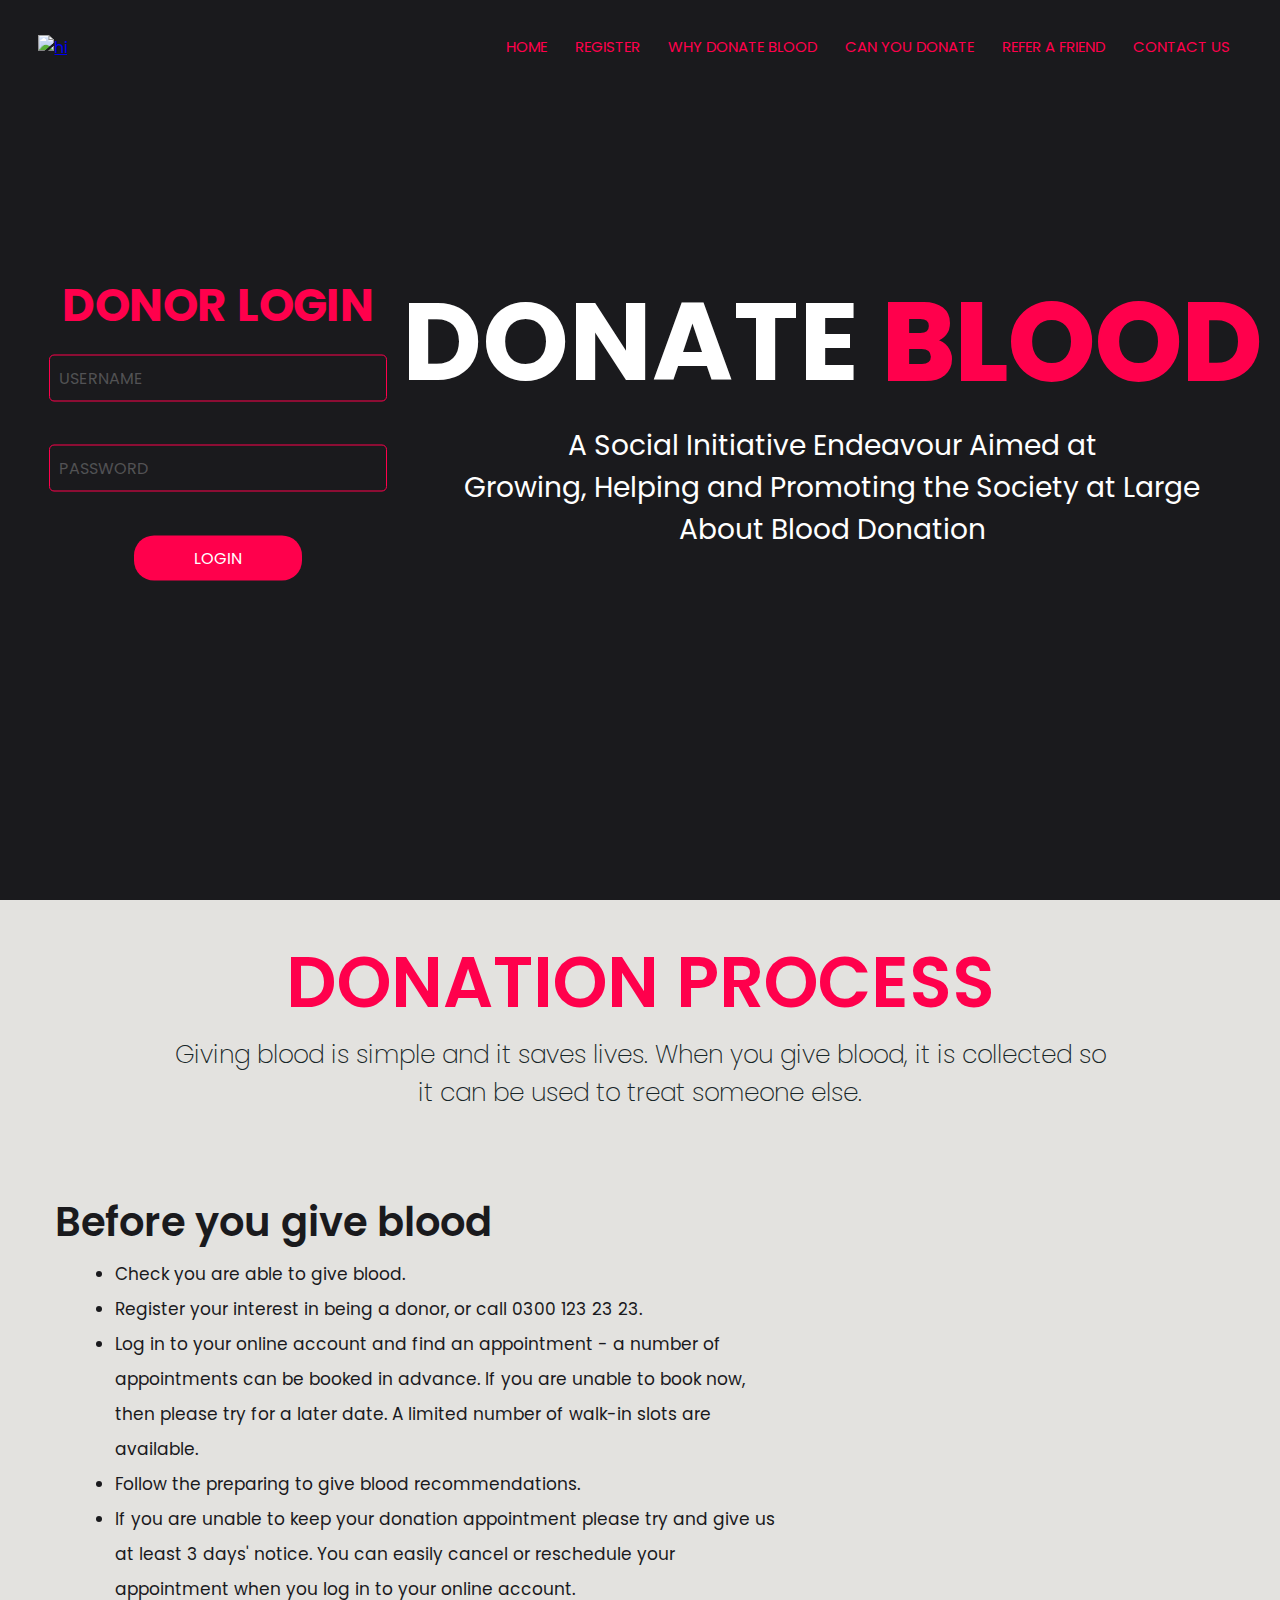
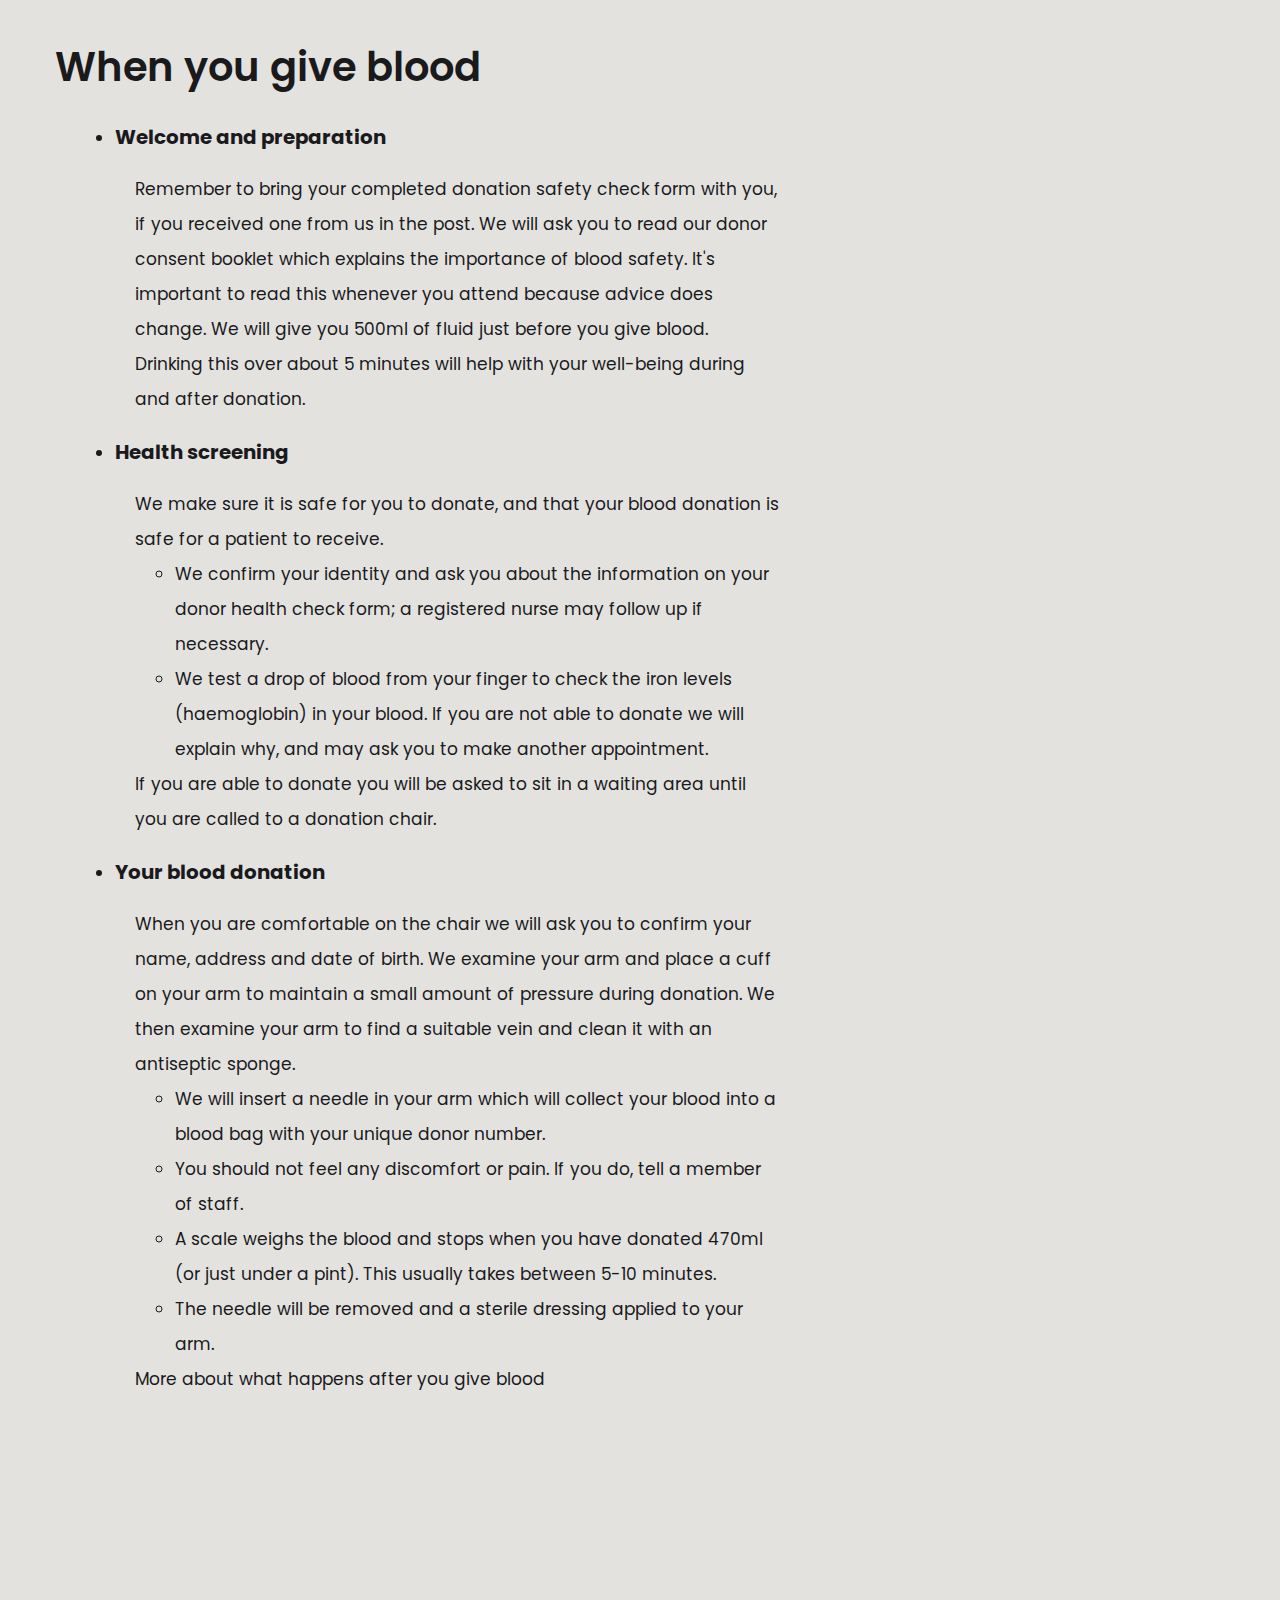
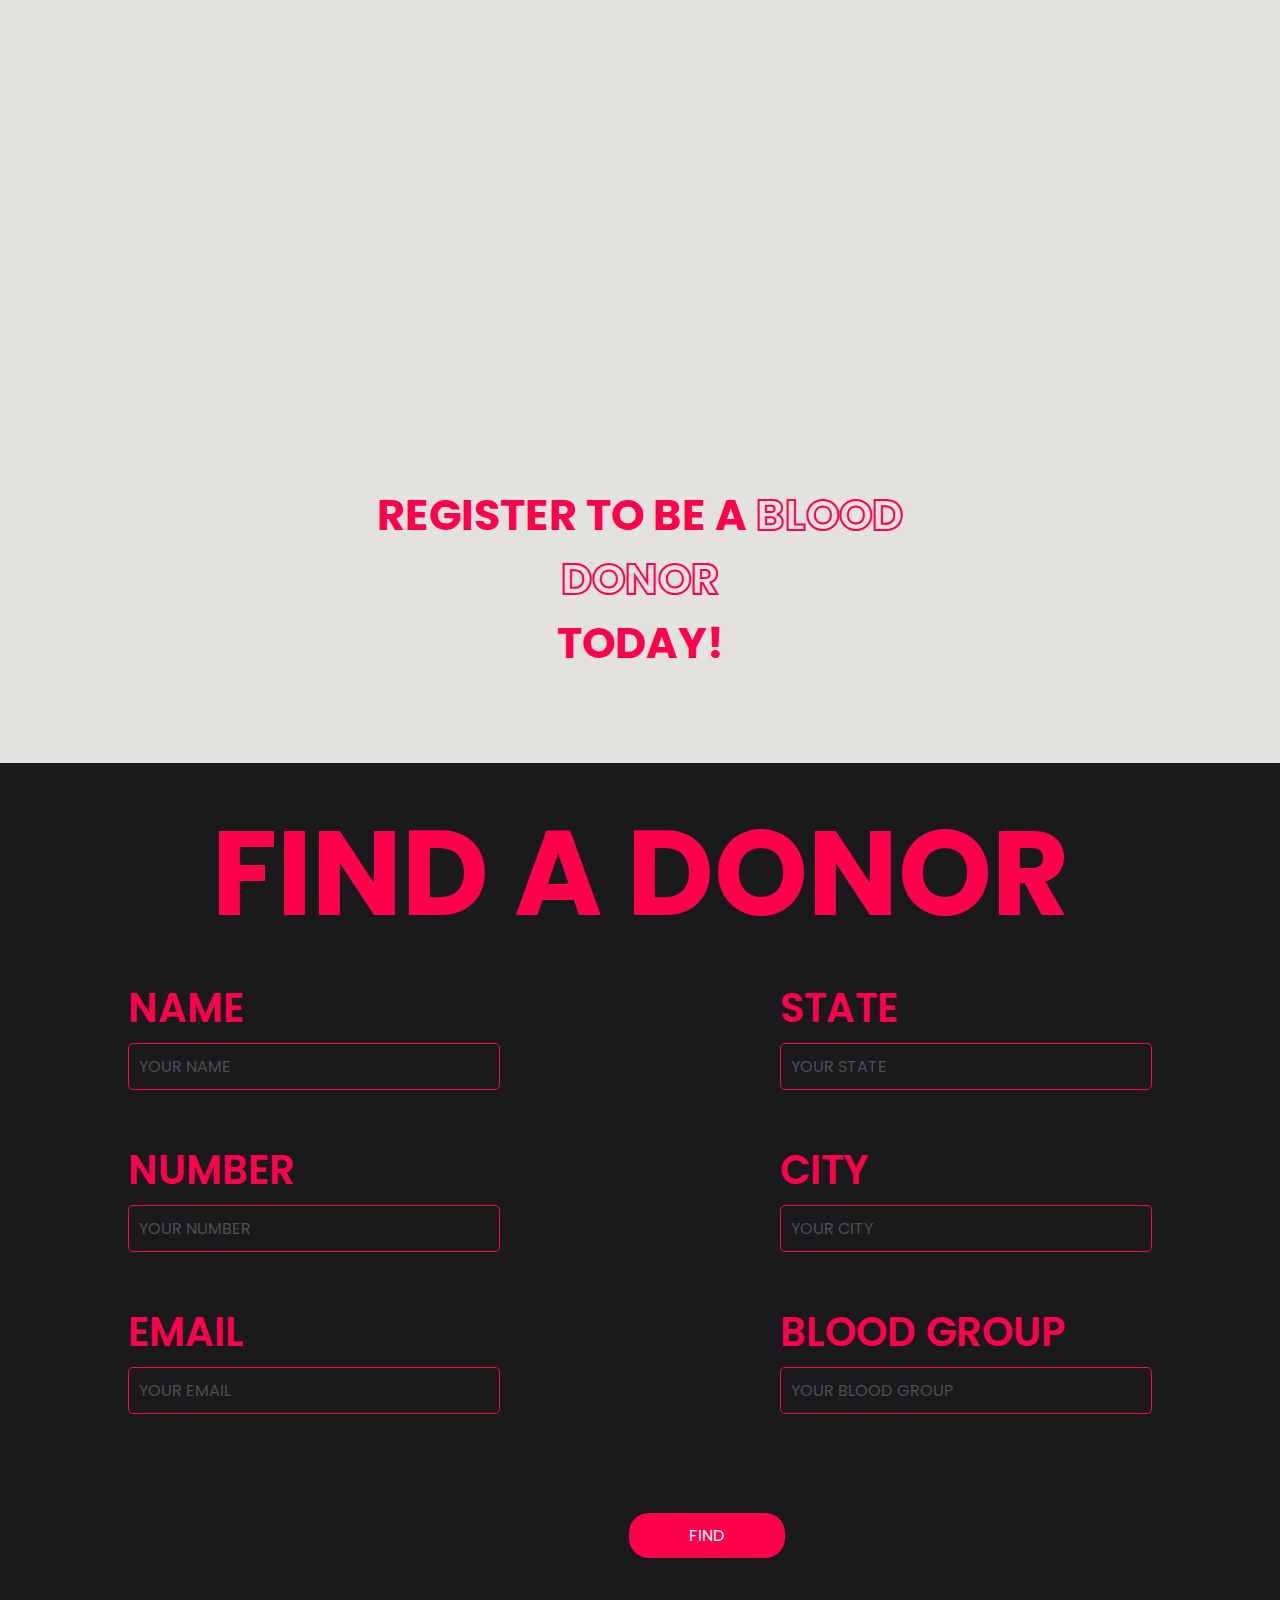
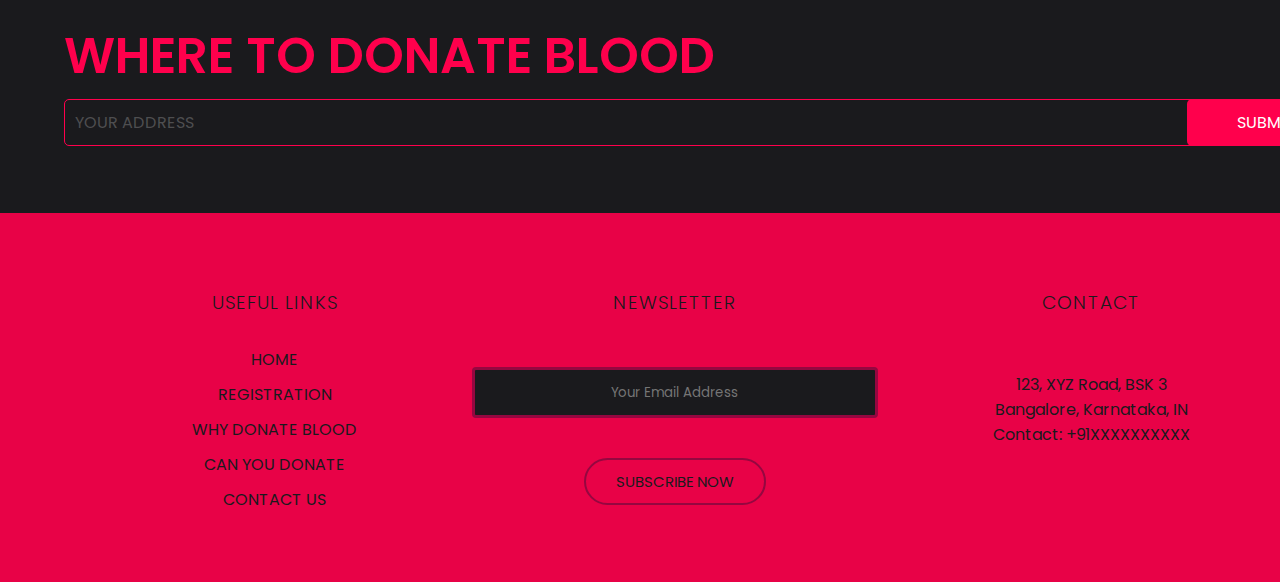
==== commit d709e9ba: "Removed lines" ====
--- a/index.html
+++ b/index.html
@@ -2,7 +2,6 @@
 <html>
 
 <head>
-    <meta name="viewport" content="width=device-width, initial-scale=1.0">
     <title>Donor's Edge</title>
     <link rel="stylesheet" href="style.css">
     <link rel="preconnect" href="https://fonts.googleapis.com">
@@ -64,7 +63,7 @@
             <ul>
                 <li>Check you are able to give blood.</li>
                 <li>Register your interest in being a donor, or call 0300 123 23 23.</li>
-                <li>Log in to your online account and find an appointment – a number of appointments can be booked in
+                <li>Log in to your online account and find an appointment - a number of appointments can be booked in
                     advance.
                     If you are unable to book now, then please try for a later date. A limited number of walk-in slots
                     are available.</li>
@@ -80,9 +79,9 @@
                 </li>
                 <p>Remember to bring your completed donation safety check form with you, if you received one from us in
                     the post.
-                    We will ask you to read our donor consent booklet (PDF 517KB) which explains the importance of blood
+                    We will ask you to read our donor consent booklet which explains the importance of blood
                     safety.
-                    It’s important to read this whenever you attend because advice does change.
+                    It's important to read this whenever you attend because advice does change.
                     We will give you 500ml of fluid just before you give blood. Drinking this over about 5 minutes will
                     help with your
                     well-being during and after donation.</p>
@@ -119,6 +118,27 @@
                 <p>More about what happens after you give blood</p>
             </ul>
         </div>
+        <div class="ytvid">
+            <iframe width="498" height="315" src="https://www.youtube.com/embed/FXmkVg8a2Mo?controls=0"
+                title="YouTube video player" frameborder="0"
+                allow="accelerometer; autoplay; clipboard-write; encrypted-media; gyroscope; picture-in-picture"
+                allowfullscreen>
+            </iframe>
+        </div>
+        <div class="ytvid1">
+            <iframe width="498" height="315" src="https://www.youtube.com/embed/YHxdhI5ZrHc?controls=0"
+                title="YouTube video player" frameborder="0"
+                allow="accelerometer; autoplay; clipboard-write; encrypted-media; gyroscope; picture-in-picture"
+                allowfullscreen>
+            </iframe>
+        </div>
+        <div class="ytvid2">
+            <iframe width="498" height="315" src="https://www.youtube.com/embed/NYZBmdT_o8I?controls=0"
+                title="YouTube video player" frameborder="0"
+                allow="accelerometer; autoplay; clipboard-write; encrypted-media; gyroscope; picture-in-picture"
+                allowfullscreen>
+            </iframe>
+        </div>
     </section>
     <section class="findonor">
         <div class="head">
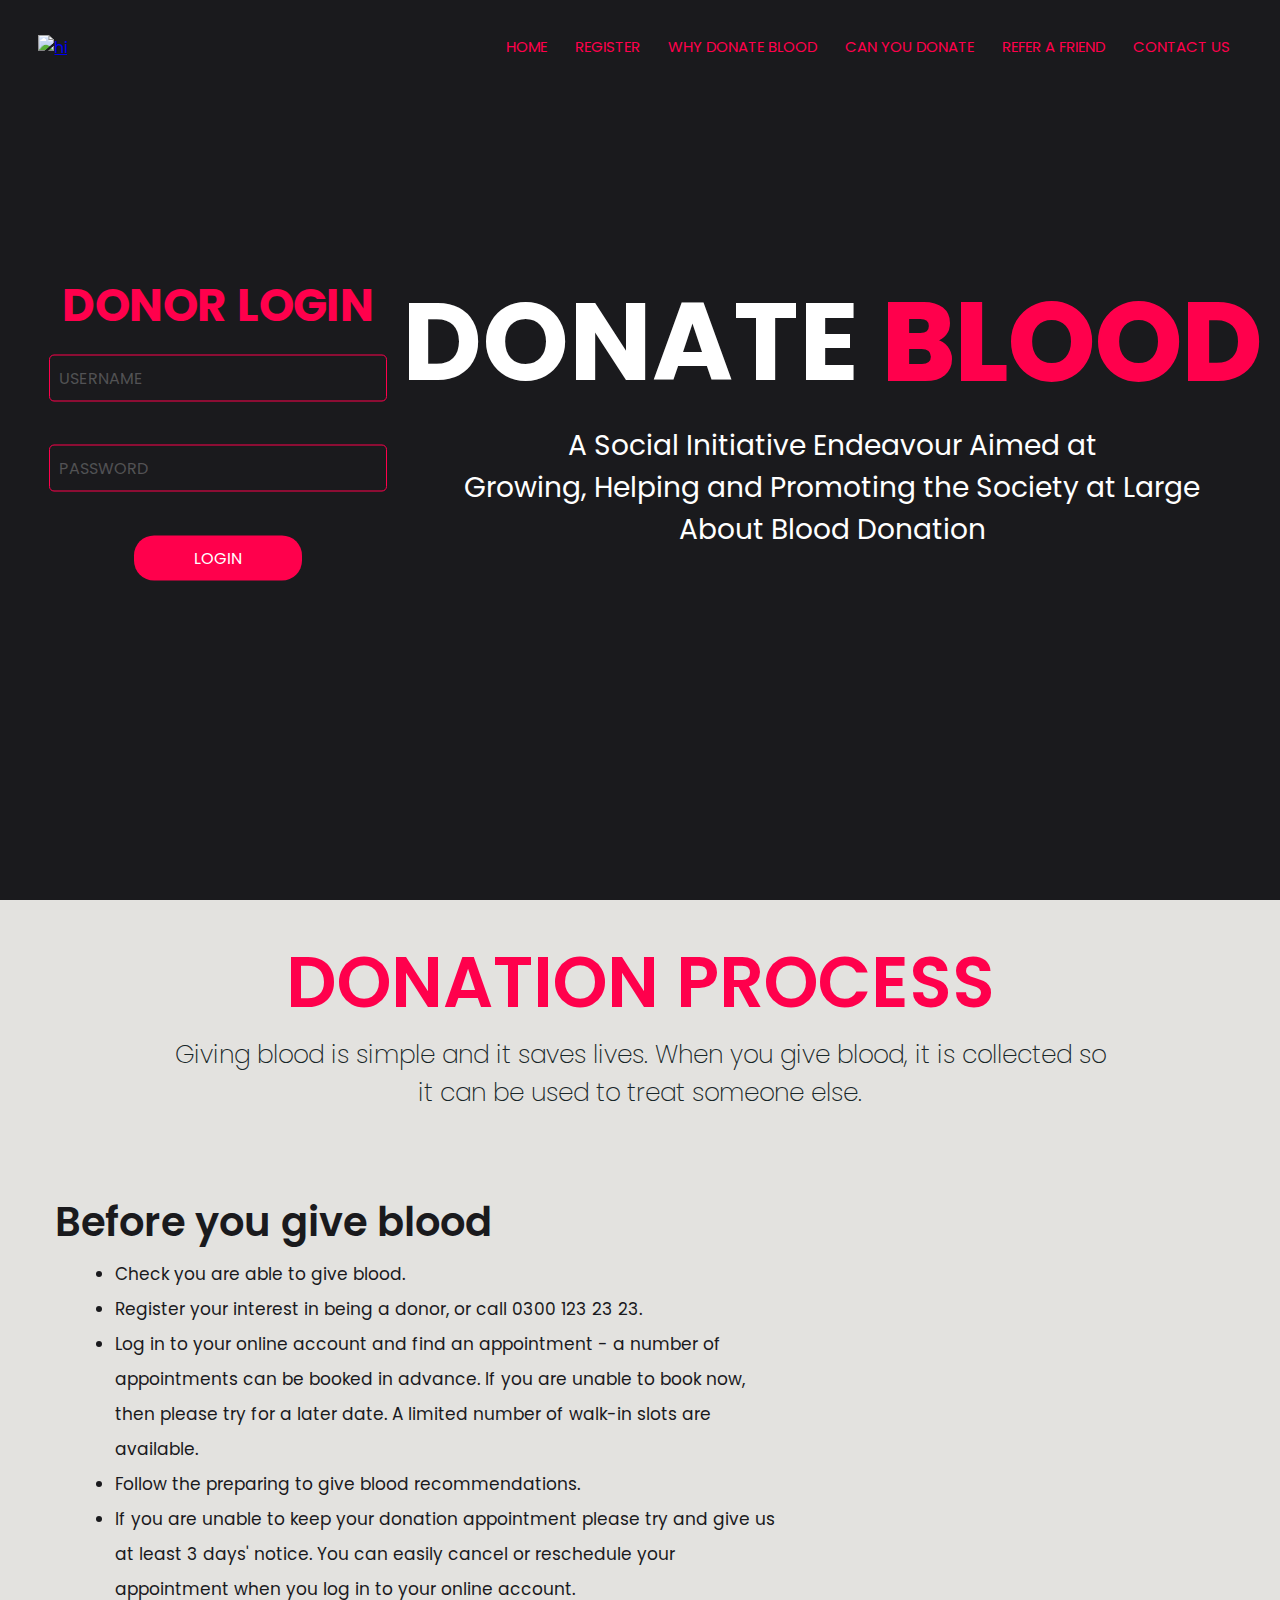
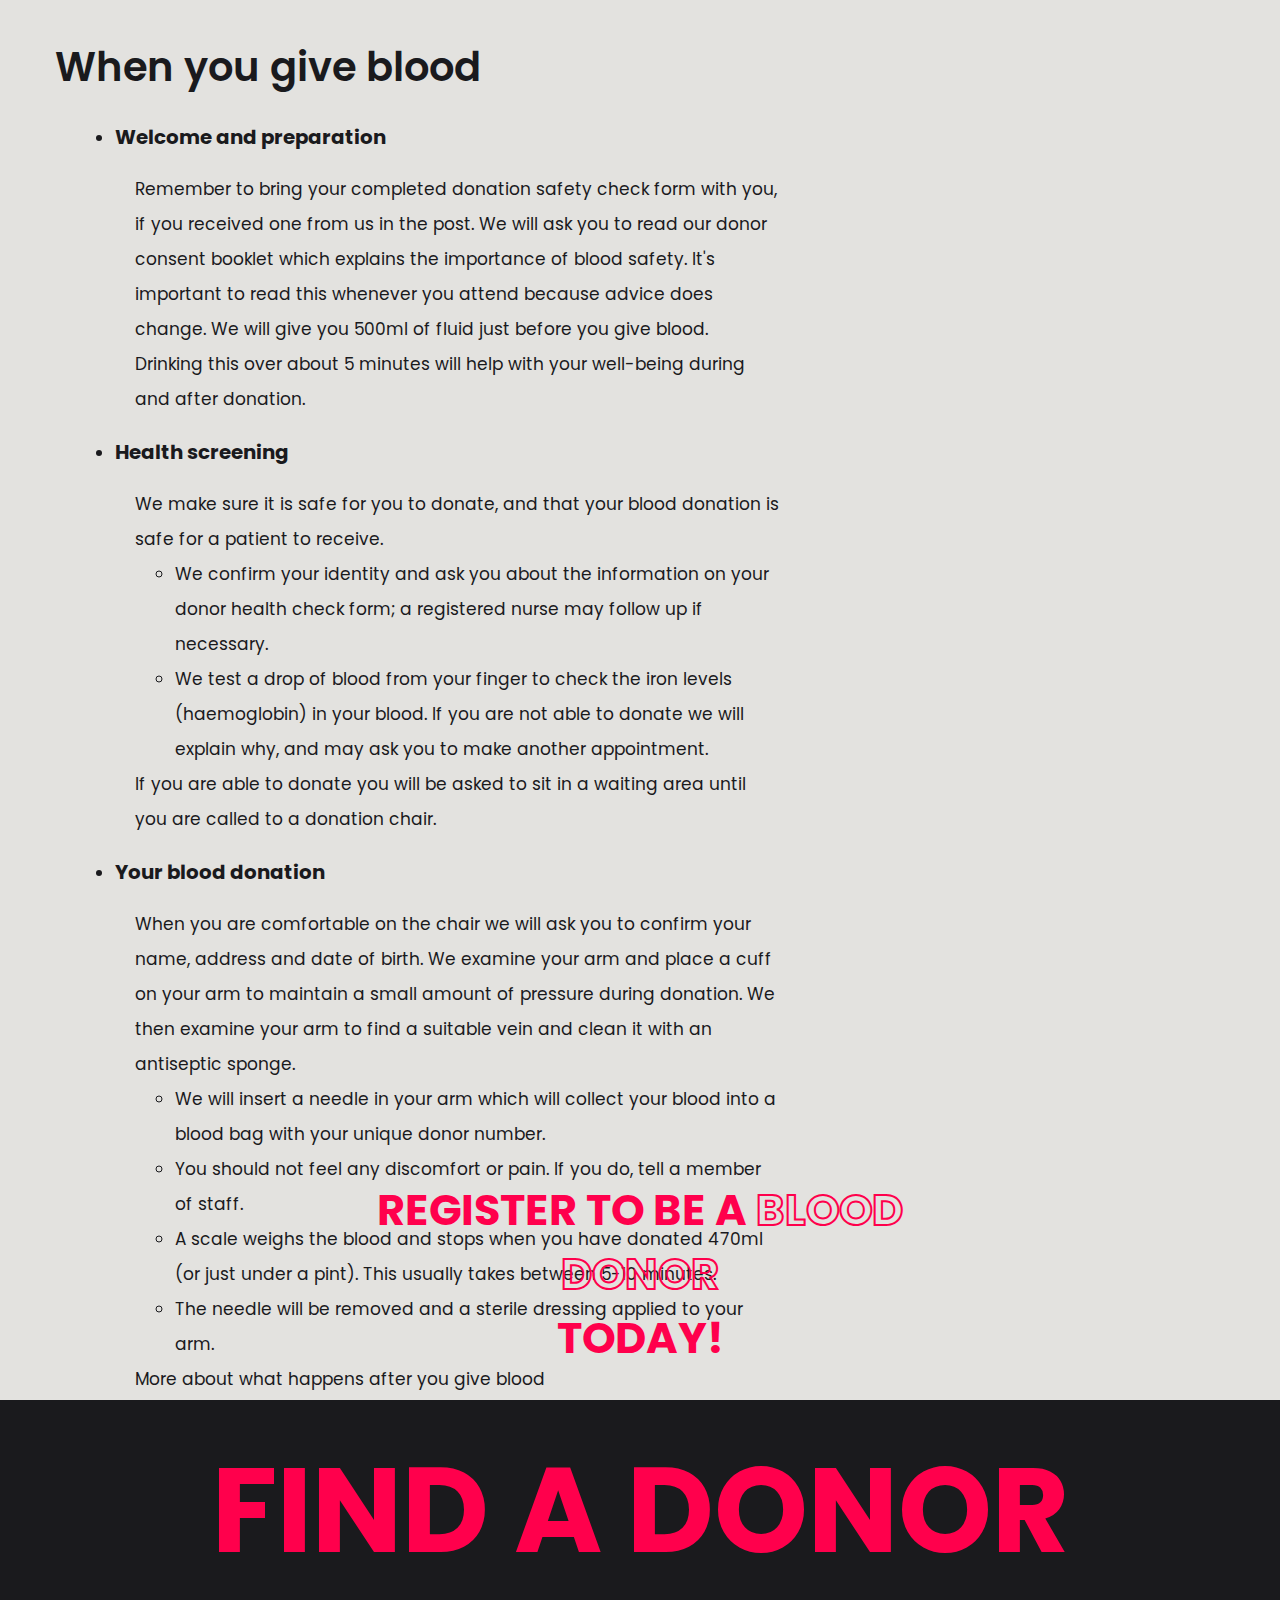
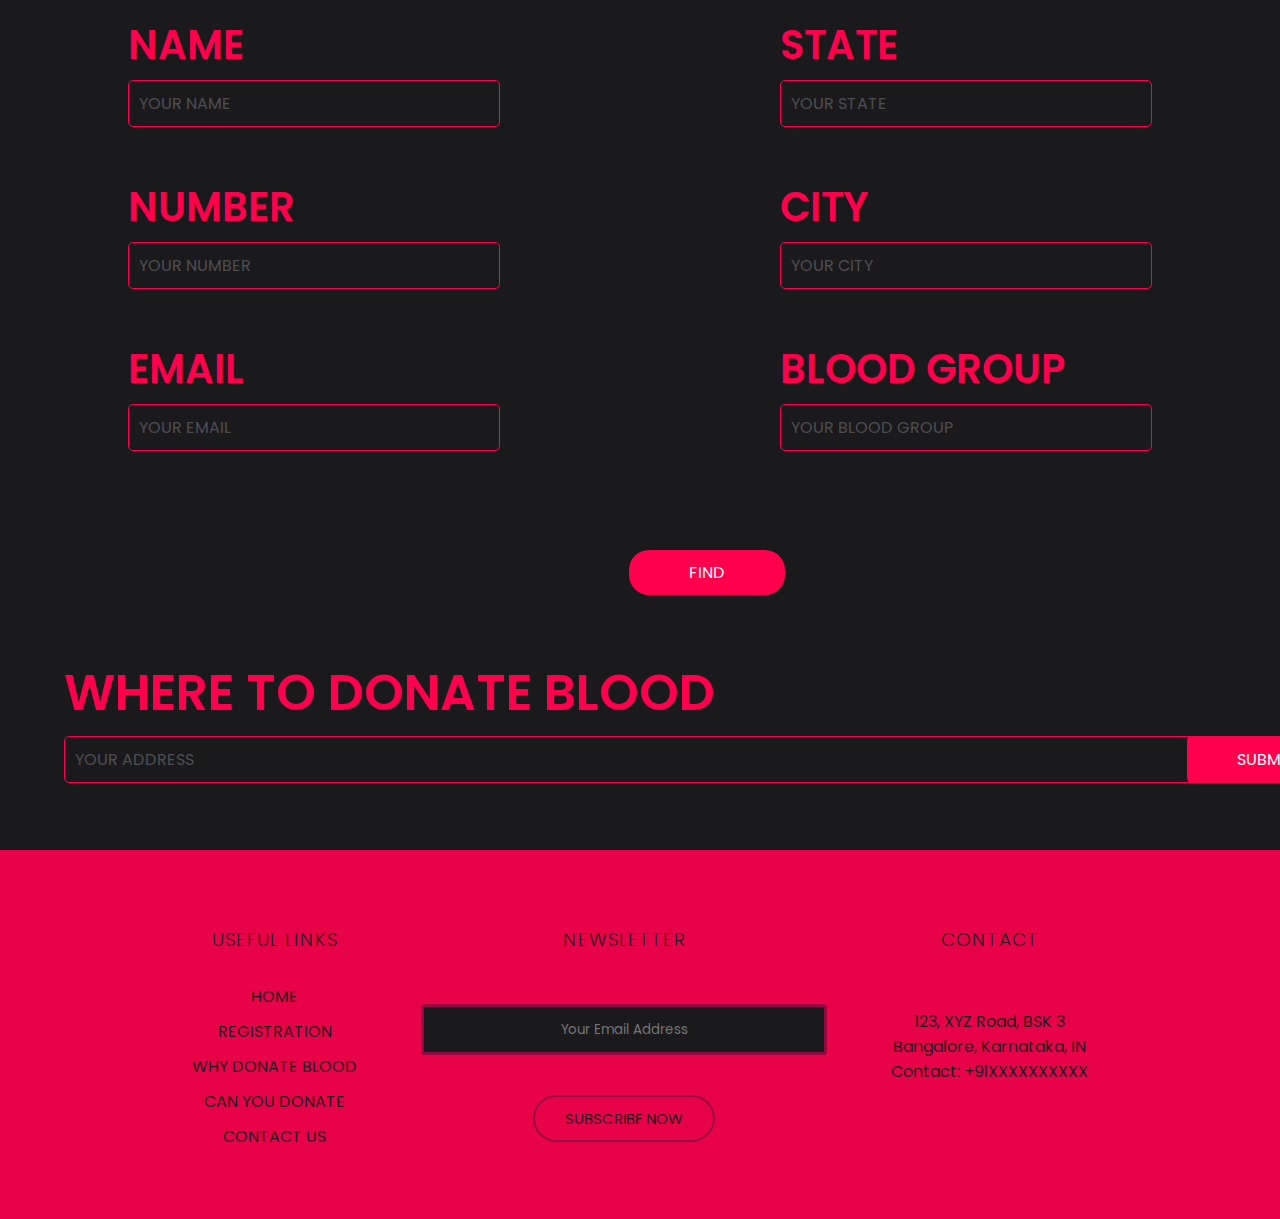
==== commit f1ef411a: "Added contact us page" ====
--- a/index.html
+++ b/index.html
@@ -20,8 +20,8 @@
                     <li><a href="registration.html">REGISTER</a></li>
                     <li><a href="whydonateblood.html">WHY DONATE BLOOD</a></li>
                     <li><a href="canyoudonate.html">CAN YOU DONATE</a></li>
-                    <li><a href="">REFER A FRIEND</a></li>
-                    <li><a href="">CONTACT US</a></li>
+                    <li><a href="friend.html">REFER A FRIEND</a></li>
+                    <li><a href="contact.html">CONTACT US</a></li>
                 </ul>
             </div>
         </nav>
@@ -187,7 +187,7 @@
                 <a href="registration.html">REGISTRATION</a>
                 <a href="whydonateblood.html">WHY DONATE BLOOD</a>
                 <a href="canyoudonate.html">CAN YOU DONATE</a>
-                <a href="#">CONTACT US</a>
+                <a href="contact.html">CONTACT US</a>
             </div>
             <div class="col-2">
                 <h3> NEWSLETTER</h3>
--- a/style.css
+++ b/style.css
@@ -761,7 +761,7 @@
    color: #1A1A1D;
 }
 .footer{
-   width: 997.5px;
+   width: auto;
    padding:75px 15% 60px;
    background: #e80247;
    color: #1A1A1D;
@@ -812,6 +812,7 @@
    color: #182628;
    padding-bottom: 50px;
    background-color: #E3E2DF;
+   position: relative;
 }
 .atprocess h2{
    font-size: 40px;
@@ -834,7 +835,8 @@
 }
 .dnprocess{
    text-align: center;
-   padding-top: 30px;
+   padding-top: 3px;
+   padding-bottom: 20px;
    color: #ff004c;
    background-color: #1A1A1D;
 }
@@ -846,4 +848,97 @@
    font-size: 25px;
    font-weight: 200;
    padding-bottom: 50px;
+}
+.ytvid{
+   position: absolute;
+   top: 17.5%;
+   left: 65%;
+}
+.ytvid1{
+   position: absolute;
+   top: 42.5%;
+   left: 65%;
+}
+.ytvid2{
+   position: absolute;
+   top: 67.5%;
+   left: 65%;
+}
+.atprocess iframe{
+   position: absolute;
+   top: 15%;
+   left: 64.25%;
+}
+.ratio{
+   width: 100%;
+   height: 600px;
+   background-color: #E3E2DF;
+   position: relative;
+}
+.ratio1{
+   padding: 20px;
+   position: relative;
+   z-index: 2;
+}
+.ratio1 h1{
+   font-size: 40px;
+}
+.ratio1 form label{
+   flex-direction: column;
+   display: flex;
+   color: #182628;
+   text-align: left;
+   font-size: 30px;
+   font-weight: 600;
+}
+.ratio1 form input{
+   width: 270px;
+   padding: 10px;
+   border: 1px solid #182628;
+   background: transparent;
+   border-radius: 5px;
+   outline: none;
+   color: #182628;
+   font-size: 1em;
+   margin: 5px 0px 10px 0px;
+}
+.ratio1 form{
+   position: absolute;
+   padding: 30px 13%;
+}
+.ratio1 form input::placeholder{
+   color: #4E4E50;
+}
+.ratio1 button{
+   background-color: #182628;
+   border: none;
+   color: white;
+   padding: 11px 50px;
+   border-radius: 5px;
+   text-decoration: none;
+   display: inline-block;
+   font-size: 16px;
+   margin-top: 20px;
+   margin-left: 50px;
+}
+.ratinfo{
+   position: absolute;
+   color: #182628;
+   padding-left: 55%;
+   top: 180px;
+   z-index: 1;
+}
+.ratinfo h1{
+   font-size: 50px;
+   margin-bottom: 5px;
+   font-weight: 400;
+}
+.ratinfo p{
+   font-size: 30px;
+   margin-bottom: 40px;
+   line-height: 40px;
+}
+.ratinfo button:active{
+   background-color: white;
+   color: #1A1A1D;
 }